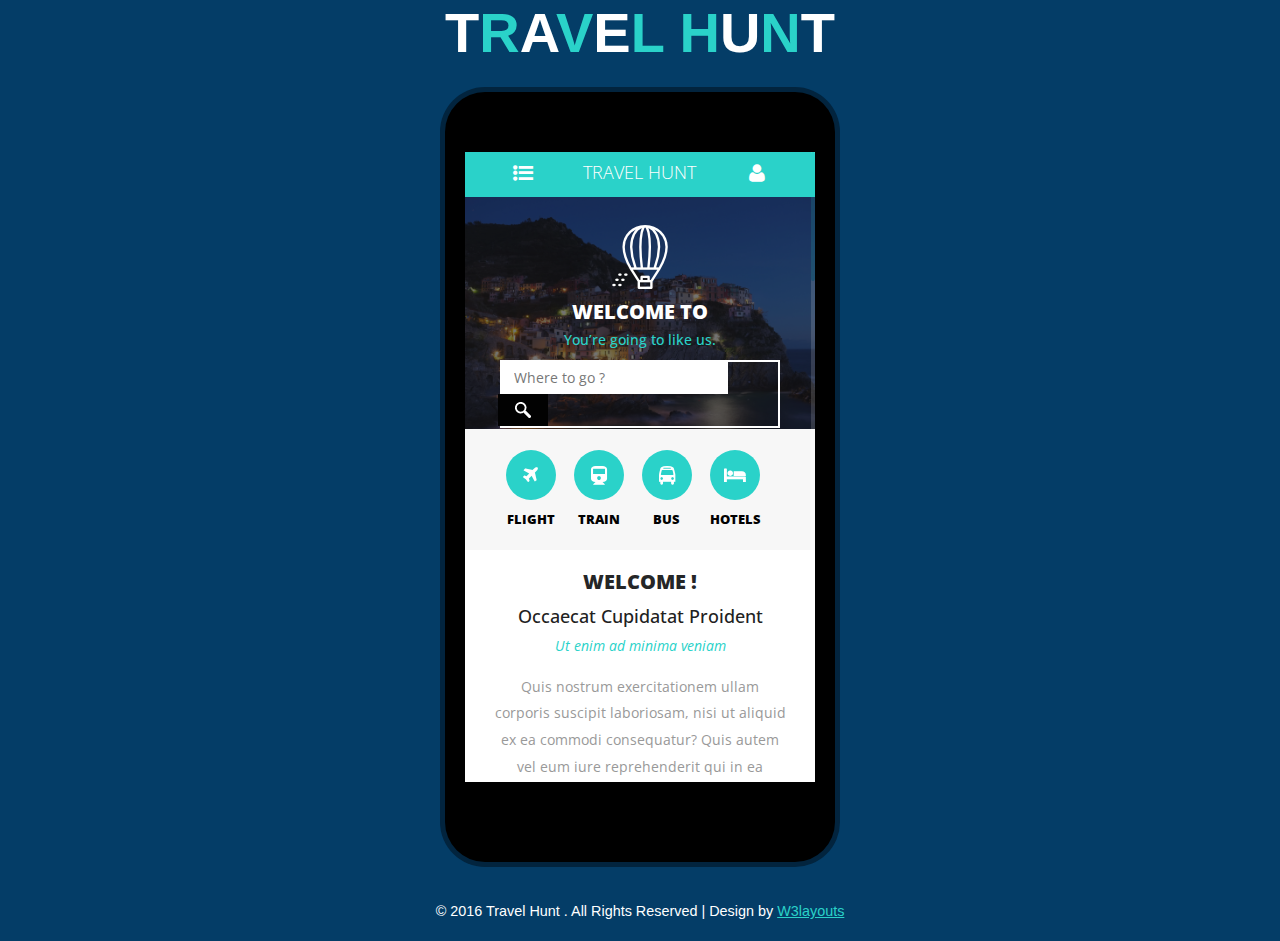
==== www/index.html @ 43a0d0f8 "added" ====
<!--
Author: W3layouts
Author URL: http://w3layouts.com
License: Creative Commons Attribution 3.0 Unported
License URL: http://creativecommons.org/licenses/by/3.0/
-->
<!DOCTYPE html>
<html>
<head>
<title>Travel Hunt a Mobile App Flat Bootstrap Responsive Website Template | Home :: W3layouts</title> 
<!-- For-Mobile-Apps-and-Meta-Tags -->
<meta name="viewport" content="width=device-width, initial-scale=1" />
<meta http-equiv="Content-Type" content="text/html; charset=utf-8" />
<meta name="keywords" content="Travel Hunt Widget Responsive, Login Form Web Template, Flat Pricing Tables, Flat Drop-Downs, Sign-Up Web Templates, Flat Web Templates, Login Sign-up Responsive Web Template, SmartPhone Compatible Web Template, Free Web Designs for Nokia, Samsung, LG, Sony Ericsson, Motorola Web Design" />
<script type="application/x-javascript"> addEventListener("load", function() { setTimeout(hideURLbar, 0); }, false); function hideURLbar(){ window.scrollTo(0,1); } </script>
<!-- //For-Mobile-Apps-and-Meta-Tags -->
<!-- Custom Theme files -->
<link href="css/bootstrap.css" type="text/css" rel="stylesheet" media="all">
<link href="css/style.css" type="text/css" rel="stylesheet" media="all">  
<!-- //Custom Theme files -->
<!-- js -->
<script src="js/jquery-2.2.3.min.js"></script> 
<!-- //js -->
<!-- web-fonts -->  
<link href='//fonts.googleapis.com/css?family=Montserrat:400,700' rel='stylesheet' type='text/css'>
<link href='//fonts.googleapis.com/css?family=Abril+Fatface' rel='stylesheet' type='text/css'>
<!-- //web-fonts --> 
</head>
<body>
	<div class="main-row">
		<h1>T<span>r</span>a<span>v</span>e<span>l </span> <span>H</span>u<span>n</span>t</h1>
		  
				<div class="main_frame second">
				<div class="main_frame">
					<iframe class="frame-border" src="main.html" frameborder="0"></iframe>
				</div>
			</div>
	</div>
	<div class="copy-right">
		<p>&copy; 2016 Travel Hunt . All Rights Reserved | Design by <a href="http://w3layouts.com" target="_blank">W3layouts</a></p>
	</div>
	<script src="js/jquery.nicescroll.min.js"></script> 
	<script>
	  $(document).ready(function() {
	  
		var nice = $("html").niceScroll();  // The document page (body)
		
		$("#div1").html($("#div1").html()+' '+nice.version);
		
		$("#boxscroll").niceScroll(); // First scrollable DIV
		
	  });
	</script>
</body>
</html>
---- www/css/style.css ----
/*
Author: W3layout
Author URL: http://w3layouts.com
License: Creative Commons Attribution 3.0 Unported
License URL: http://creativecommons.org/licenses/by/3.0/
*/
h4, h5, h6,
h1, h2, h3 {
	margin: 0;
	}
ul, ol, li{margin: 0; padding: 0;}
p {margin: 0;padding: 0;}
body{	
background: #043d67;
	font-family: 'Open Sans', sans-serif;
	margin:0;
	padding:0;
}
body p{
  font-family: 'Open Sans', sans-serif;
  
}
/*--fonts--*/
h1,h2,h3,h4,h5,h6{
	font-family: 'Open Sans', sans-serif;
}
@font-face{
	font-family: 'Source Sans Pro';
	src:url(../fonts/Source_Sans_Pro/SourceSansPro-Regular.ttf) format('truetype');
}
.side-nav.leftside-navigation {
    top: 64px;
    overflow: hidden;
}
.frame-border{
    width: 350px;
    height: 630px;
    outline: none;
	border: solid 20px #000;
    border-radius: 40px;
	-webkit-border-radius: 40px;
	-moz-border-radius: 40px;
	-o-border-radius: 40px;
	-ms-border-radius: 40px;
    border-bottom: solid 80px #000;
    border-top: solid 60px #000;
}
.main_frame.second {
    height: 100%;
       background-color: #02243e;
    padding: 5px;
    border-radius: 45px;
	-webkit-border-radius:45px;
	-moz-border-radius:45px;
	-o-border-radius:45px;
	-ms-border-radius:45px;
    margin-left: auto;
    margin-right: auto;
     width: 390px;
    height: 770px;
}
h1.fit_tittle a{
	text-decoration:none;
	color:#fff;
	text-align:center;
}
h1.fit_tittle{
	text-align:center;
	margin-bottom:40px;	
	font-size:50px;
}
.fit_main{
	padding:50px 0;
}
/*--status-bar--*/
.body-back{
    background: #f7f7f7;
	font-family: 'Open Sans', sans-serif;
    margin: 0;

	}
.phn-status-bar{
    padding: 5px 0;
    background: #b377d9 !important;
}
.float-stn1{
    width: 33.3333333%;
    float: left;
}
.wrap {
position:relative;
}
.time {
    text-align: center;
}
.time p {
    color: #fff;
    font-family: sans-serif;
    font-weight: 300;
    font-size: 15px;
}
.blutot-battery ul {
    list-style-type: none;
}
.blutot-battery ul li {
    display: inline-block;
}
.blutot-battery {
    text-align: center;
}
.blutot-battery li {
    color: #fff;
    font-family: sans-serif;
    font-weight: 300;
    font-size: 15px;
}
.fitness-app{
    background:#5d345a !important;
	}
.fitness-app h1{
	font-size:36px;
	text-align:center;
	display:none;
}
.fitness-app h1 a {
    color: #fff;
    text-decoration: none;
}
.clock ul li { 
    display: inline;
    font-size: 15px;
    text-align: center;
    color: #fff; 
}
.Profile-mid {
    float: left;
    width: 33.333%;
    text-align: center;
}
.profile-left {
    float: left;
    width: 33.3333%;
    text-align: center;
}
h5.pro-link a{
    text-align: center;
    font-family: 'Open Sans', sans-serif;
    color: #fff;
    font-size: 18px;
    font-weight: 300;
    text-transform: uppercase;
}
h5.pro-link a:hover{
	text-decoration:none;
}
.Profile-right {
    float: right;
    width: 33.3333%;
    text-align: center;
}
.Profile-right i{
    font-size: 20px;
    color: #fff;
}
.profile-left i{
       font-size: 20px;
    color: #fff;
}

.Profile-right span{
	color:#fff;
	font-size:15px;
	right:0;
}
.menu-notify {
  padding: 12px 0;
  background:#2ad2c9!important;
}

.panel {
    margin-bottom: 0px;
       background: rgb(30, 31, 33);
    width: auto;
    height: 780px !important;
    width: 15.625em !important;
    border: 0 solid transparent !important;
    border-radius: 0 !important;
    -webkit-box-shadow: none !important;
    box-shadow: none !important;
    text-align: left;
    padding: 34px 0px 0px;
	z-index:999;
}
.profile-menu img{
	width:46%;
}
.profile-menu{
	margin:25px 0;
}
.profile-menu h3 {
    color: #fff;
    font-size: 18px;
    margin: 20px 0 10px;
}
.profile-menu h4 {
    color: #fff;
    font-size: 14px;
}
.pro-menu .progress {
    height: 8px;
    overflow: hidden;
    background-color: #f5f5f5;
    border-radius: 4px;
}
.pro-menu .progress-bar {
    float: left;
    width: 0;
    height: 100%;
    font-size: 12px;
    line-height: 20px;
    color: #fff;
    text-align: center;
    background-color: #B377D9;
}
.pro-menu p{
	color:#fff;
	font-size:14px;
	text-align:left;
    margin-bottom: 8px;
}
.wrap-content {
    width: 87%;
    margin: 0 auto;
}
.pro-menu {
    margin-top: 30px;
}
.logo .link {
	outline: none;
	text-decoration: none;
	position: relative;
	line-height: 1;
	color: #fff;
	display:block;
	    font-size: 16px;
}
/* Yaku */
.logo .link--yaku {
	overflow: hidden;
}
.logo .link--yaku::before {
	content: '';
	position: absolute;
	height: 100%;
	width: 100%;
	left: 0;
	-webkit-transform: translate3d(-101%,0,0);
	transform: translate3d(-101%,0,0);
	-webkit-transition: -webkit-transform 0.5s;
	transition: transform 0.5s;
}

.logo .link--yaku:hover::before {
	-webkit-transform: translate3d(0,0,0);
	transform: translate3d(0,0,0);
}

.logo .link--yaku span {

	display: inline-block;
	position: relative;
	-webkit-transform: perspective(1000px) rotate3d(0,1,0,0deg);
	transform: perspective(1000px) rotate3d(0,1,0,0deg);
	-webkit-transition: -webkit-transform 0.5s, color 0.5s;
	transition: transform 0.5s, color 0.5s;
}

.logo .link--yaku:hover span {
	color: #2ad2c9;
	-webkit-transform: perspective(1000px) rotate3d(0,1,0,360deg);
	transform: perspective(1000px) rotate3d(0,1,0,360deg);
}

.logo .link--yaku span:nth-child(4),
.logo .link--yaku:hover span:first-child {
	-webkit-transition-delay: 0s;
	transition-delay: 0s;
}

.logo .link--yaku span:nth-child(3),
.logo .link--yaku:hover span:nth-child(2) {
	-webkit-transition-delay: 0.1s;
	transition-delay: 0.1s;
}

.logo .link--yaku span:nth-child(2),
.logo .link--yaku:hover span:nth-child(3) {
	-webkit-transition-delay: 0.2s;
	transition-delay: 0.2s;
}

.logo .link--yaku span:first-child,
.logo .link--yaku:hover span:nth-child(4) {
	-webkit-transition-delay: 0.3s;
	transition-delay: 0.3s;
}
.link--ilin span:first-of-type{
	color:#fff;
}
.link--ilin span:last-of-type{
color:#EA6153;
}
.logo a.active{
	color: #2ad2c9;
}
.logo li {
    list-style: none;
    margin-bottom:20px;
	}
	.main-row h1 span {
    color: #2ad2c9;
}
.main-row h1 {
      text-align: center;
    font-size: 3.5em;
    color: #fff;
    margin-bottom: 0.4em;
    text-transform: uppercase;
    font-weight: 800;
}
/*-- --*/
/*-- properties --*/
.w3agile,.services,.about{
    padding: 3.5em 2em;
	background:#fff;
}
.w3agile.bus-midd {
    padding:3em 0 0 0;
}
h3.w3ls-title {
    font-size: 2.5em;
    color: #252627;
    margin-bottom: .2em;
    text-align: center;
    font-weight: 800;
    text-transform: uppercase;
}
h3.w3ls-title2 {
    font-size: 2.5em;
    color: #252627;
    margin-bottom: .2em;
    text-align: center;
    font-weight:300;

}
.properties-bottom {
    margin-top: 1.6em;
    float: left;
    width: 33.33%;
    padding: 0 .5em;
}
.properties-bottom img {
    width: 100%;
}
p {
    line-height: 1.8em;
    color: #555;
    font-weight: 400;  
	margin-bottom: 1em;
}
.w3title-text{
	text-align: center;
}
.w3ls-text {
    padding: 1em;
    border: 1px solid #ccc; 
	-webkit-transition:.5s all;
	-moz-transition:.5s all; 
	transition:.5s all;
}
.w3ls-text h5 {
    font-size: 1.4em;
    color: #000; 
}
.w3ls-text h5 a {
    color: #000;
    text-decoration: none;
	-webkit-transition:.5s all;
	-moz-transition:.5s all; 
	transition:.5s all;
}
.w3ls-text h5 a:hover{
    color: #8b008b; 
}
.w3ls-text h6 {
    font-size: 1em;
    color: red;
    margin-top: 0.8em; 
}
.w3ls-text p {
    margin-top: .5em;
}
/*-- //banner-text--*/ 
.details-right {
    margin: 0 auto;
    text-align: center;
}

.details-grid {
    background: url(../images/banner-h.jpg) no-repeat 0px 0px;
    background-size: cover;
	-webkit-background-size: cover;
	 -moz-background-size: cover;
    -ms-background-size: cover;
    -o-background-size: cover;
}
.details-grid.gal {
    background: url(../images/banner-g.jpg) no-repeat 0px 0px;
    background-size: cover;
	-webkit-background-size: cover;
	 -moz-background-size: cover;
    -ms-background-size: cover;
    -o-background-size: cover;
}
.details-grid.con{
    background: url(../images/banner-c.jpg) no-repeat 0px 0px;
    background-size: cover;
	-webkit-background-size: cover;
	 -moz-background-size: cover;
    -ms-background-size: cover;
    -o-background-size: cover;
}
.details-grid.flight{
    background: url(../images/banner-flight.jpg) no-repeat 0px 0px;
    background-size: cover;
	-webkit-background-size: cover;
	 -moz-background-size: cover;
    -ms-background-size: cover;
    -o-background-size: cover;
}
.details-grid.tr{
    background: url(../images/banner-tr.jpg) no-repeat 0px 0px;
    background-size: cover;
	-webkit-background-size: cover;
	 -moz-background-size: cover;
    -ms-background-size: cover;
    -o-background-size: cover;
}
.details-grid.bus{
    background: url(../images/banner-bus.jpg) no-repeat 0px 0px;
    background-size: cover;
	-webkit-background-size: cover;
	 -moz-background-size: cover;
    -ms-background-size: cover;
    -o-background-size: cover;
}
.details-grid.ht{
	  background: url(../images/banner-hotel.jpg) no-repeat 0px 0px;
    background-size: cover;
	-webkit-background-size: cover;
	 -moz-background-size: cover;
    -ms-background-size: cover;
    -o-background-size: cover;
}
.details-grid.pay {
    background: url(../images/banner-pay.jpg) no-repeat 0px 0px;
    background-size: cover;
	-webkit-background-size: cover;
	 -moz-background-size: cover;
    -ms-background-size: cover;
    -o-background-size: cover;
}
.details-shade {
    padding: 58px 0 0;
    background: rgba(22, 21, 23, 0.6);
}
.details-shade,.details-grid{
    min-height:275px; 
}
.details-right h3 {
    color: #fff;
    font-size: 22px;
    margin: 12px 0 9px;
	    font-weight: 800;
    text-transform: uppercase;
}
.profile-menu p {
    font-size: 0.9em;
    color: #9E9391;
}
.details-right h4 {
       color: #2ad2c9;
    font-size: 16px;
    margin-bottom: 13px;
}
.banner_search {
    border: 2px solid #fff;
        width: 28%;
    margin: 0 auto;
}
.banner_search input[type="search"] {
  border: none;
    outline: none;
    padding: 6px 0px 6px 12px;
    font-size: 14px;
    color: #777;
    background: none;
    width: 82%;
    background: #fff;
}
.banner_search form input[type="submit"]{
background: #020202 url(../images/search.png) no-repeat 17px 8px;
    width: 50px;
    height: 32px;
  border: none;
  margin: 0 0 0 -4px;
  padding:0;
  border:none;
  outline:none;
}
/*-- banner --*/
.banner-bottom  ul li {
    display: inline-block;
    margin-right: 1em;
}
.banner-bottom  ul  li a {
       font-size: 1em;
    text-transform: uppercase;
    padding: 0;
    border-radius: 50%;
    width: 70px;
    height: 70px;
    line-height: 3em;
    text-align: center;
        font-family: 'Open Sans', sans-serif;
    text-decoration: none;
    color: #fff;
    background: #2ad2c9;
}
.banner-bottom ul  li.active a {
    color: #fff;
    background-color:#020202;
	display:inline-block;
}
.banner-bottom {
    text-align: center;
	background: #f7f7f7;
}
/* Radial Out */
.hvr-radial-out {
  display: inline-block;
  vertical-align: middle;
  -webkit-transform: translateZ(0);
  transform: translateZ(0);
  box-shadow: 0 0 1px rgba(0, 0, 0, 0);
  -webkit-backface-visibility: hidden;
  backface-visibility: hidden;
  -moz-osx-font-smoothing: grayscale;
  position: relative;
  overflow: hidden;
  background: #2ad2c9;
  -webkit-transition-property: color;
  transition-property: color;
  -webkit-transition-duration: 0.3s;
  transition-duration: 0.3s;
}
.hvr-radial-out:before {
  content: "";
  position: absolute;
  z-index: -1;
  top: 0;
  left: 0;
  right: 0;
  bottom: 0;
  background:#020202;
  border-radius: 100%;
  -webkit-transform: scale(0);
  transform: scale(0);
  -webkit-transition-property: transform;
  transition-property: transform;
  -webkit-transition-duration: 0.3s;
  transition-duration: 0.3s;
  -webkit-transition-timing-function: ease-out;
  transition-timing-function: ease-out;
}
.services-grid-right-grid:before {
	background:rgb(163, 207, 92);
}
.hvr-radial-out:hover, .hvr-radial-out:focus, .hvr-radial-out:active {
  color: white;
}
.hvr-radial-out:hover:before,.hvr-radial-out:active:before,.services-grid1:hover .hvr-radial-out:before{
  -webkit-transform: scale(1);
  transform: scale(1);
}
.hvr-radial-out:focus:before {
    outline: none;
}
.w3agile.banner-bottom h6 {
    margin-top: 1em;
    font-weight:800;
    text-transform: uppercase;
    font-size: 1.1em;
	color:#020202;
}
.w3agile.banner-bottom ul li i {
    font-size: 2em;
    line-height: 70px;
}
/*-- image-transition--*/
/*-- banner-bottom --*/
.view-tenth img {
   -webkit-transform: scaleY(1);
   -moz-transform: scaleY(1);
   -o-transform: scaleY(1);
   -ms-transform: scaleY(1);
   transform: scaleY(1);
   -webkit-transition: all 0.7s ease-in-out;
   -moz-transition: all 0.7s ease-in-out;
   -o-transition: all 0.7s ease-in-out;
   -ms-transition: all 0.7s ease-in-out;
   transition: all 0.7s ease-in-out;
   width:100%;
}
.view-tenth .mask {
   -webkit-transition: all 0.5s linear;
   -moz-transition: all 0.5s linear;
   -o-transition: all 0.5s linear;
   -ms-transition: all 0.5s linear;
   transition: all 0.5s linear;
   -ms-filter: "progid: DXImageTransform.Microsoft.Alpha(Opacity=0)";
   filter: alpha(opacity=0);
   opacity: 0;
}
.view-tenth img {
   filter: alpha(opacity=1);
   opacity: 1;
}
.view-tenth:hover .mask {
   -ms-filter: "progid: DXImageTransform.Microsoft.Alpha(Opacity=100)";
   filter: alpha(opacity=100);
   opacity: 1;
}
.view {
    float: none;
    overflow: hidden;
    position: relative;
    text-align: center;
	padding: 1em 1em 2em;
    background: #f5f5f5;
	width:320px;
	height:320px;
}
.view .mask,.view .content {
   position: absolute;
   overflow: hidden;
   top: 0;
   left: 0;
}
.agile_text_box {
       text-align: center;
    padding: 6em 2em;
    background: rgba(0, 0, 0, 0.66);
}
.view img {
   display: block;
   position: relative;
}
.agile_text_box p {
    line-height: 1.8em;
    width: 75%;
    margin: 0 auto;
       color: #efecec;
}
.agile_text_box i {
    color: #fff;
    font-size: 4em;
}
.agile_text_box h3{
	    font-size: 1.2em;
    color: #2ad2c9;
    line-height: 1.5em;
    margin: 1em 0 .5em;
    text-transform: uppercase;
    font-weight: 800;
}
.banner_bottom_right_grid {
    padding-right: 0;
}
.wthree_banner_bottom_right_grids:nth-child(2){
	margin:1em 0 0;
}
.banner_bottom_left h3{
	font-size: 2em;
    color: #212121;
    text-transform: capitalize;
}
.banner_bottom_left p i{
	color:#2ad2c9;
	display:block;
	margin:.5em 0 1em;
}
.banner_bottom_left{
	text-align:right;
	margin-top: 4em;
}
.banner_bottom_left p{
	color:#999;
	line-height:2em;
	margin-bottom:3em;
}
.wthree_more a{
	    padding: 10px 30px;
    border: 1px solid #999;
    font-size: 14px;
    text-transform: uppercase;
    text-decoration: none;
    color: #999;
    position: relative;
    z-index: 1;
    -webkit-backface-visibility: hidden;
    -moz-osx-font-smoothing: grayscale;
    display: block;
    text-align: center;
}
/* Wayra */
.button--wayra {
	overflow: hidden;
	width: 35%;
	-webkit-transition: border-color 0.3s, color 0.3s;
	transition: border-color 0.3s, color 0.3s;
	-webkit-transition-timing-function: cubic-bezier(0.2, 1, 0.3, 1);
	transition-timing-function: cubic-bezier(0.2, 1, 0.3, 1);
	margin:0 auto;
}
.button--wayra::before {
	content: '';
	position: absolute;
	top: 0;
	left: 0;
	width: 100%;
	height: 100%;
	background: #2ad2c9;
	z-index: -1;
	-webkit-transform: rotate3d(0, 0, 1, -45deg) translate3d(0, -3em, 0);
	transform: rotate3d(0, 0, 1, -45deg) translate3d(0, -3em, 0);
	-webkit-transform-origin: 0% 100%;
	transform-origin: 0% 100%;
	-webkit-transition: -webkit-transform 0.3s, opacity 0.3s, background-color 0.3s;
	transition: transform 0.3s, opacity 0.3s, background-color 0.3s;
}
.button--wayra:hover {
	color: #fff;
	border-color:#2ad2c9;
}
.button--wayra.button--inverted:hover {
	color: #3f51b5;
	border-color: #fff;
}
.button--wayra:hover::before {
	opacity: 1;
	background-color:#2ad2c9;
	-webkit-transform: rotate3d(0, 0, 1, 0deg);
	transform: rotate3d(0, 0, 1, 0deg);
	-webkit-transition-timing-function: cubic-bezier(0.2, 1, 0.3, 1);
	transition-timing-function: cubic-bezier(0.2, 1, 0.3, 1);
}
.button--wayra.button--inverted:hover::before {
	background-color: #fff;
}
/*-- brands --*/
.w3agile.brands,.services {
    background: #ffe4c4;
}
.brand-grids {
    float: left;
    width: 15.4%;
    margin: .5em .3em 0;
}
.brand-grids a{
   display:block;
}
.brand-grids img {
    width: 100%;
	border: 1px solid rgba(139, 0, 139, 0.19);
}
/*--flights--*/
.bnr-right input[type="text"] {
      width: 98%;
    color: #9E9E9E;
    outline: none;
    font-size: 14px;
    padding: 10px 10px;
    border: 1px solid #9E9E9E;
    -webkit-appearance: none;
    margin-top: 10px;
}
.date {
    background: url(../images/date-icon.png) no-repeat 95.5% 45% #fff;
    cursor: pointer;
}
.bnr-left input[type="text"] {
       width: 95%;
    color: #777;
    outline: none;
    font-size: 14px;
    padding: 10px 10px;
    border: 1px solid #ccc;
    -webkit-appearance: none;
    margin: 10px 0 12px 0;
}
.ban-top .inputLabel,.ban-bottom  .inputLabel {
    display: block;
    font-weight: 600;
    font-size: 14px;
    margin-bottom: 5px;
	color: #191919;
}
.bann-info1 {
    padding: 8em 5em 0em;
    text-align: center;
}
.bnr-right {
    float: left;
	width:50%;
}
.bnr-left {
    float: left;
	width:50%;
	position:relative;
}
.search{
    margin: 0 auto;
    text-align: center;
}
.search input[type="submit"]{
    padding: 11px 25px!important;
    font-size: 16px;
    text-indent: 0;
    color: #fff;
    background-color: #2ad2c9;
    border: 0;
    -webkit-transition: all .2s;
    -moz-transition: all .2s;
    transition: all .2s;
    background-repeat: no-repeat;
    background-position: 96% center;
    outline: none;
    margin-top:1.5em;
    text-transform: uppercase;
    font-weight: 600
}
.search input[type="submit"]:hover {
	 background-color: #202020;
}
.bann-info {
    margin-top: 2em;
}
.arrow-icon {
    position: absolute;
    left: 48.3%;
    top: 50%;
    font-size: 1.5em;
}
/*--flights--*/
/*-- /hotel --*/
#select-4 {
	outline:none;
	font-size:13px;
	color: #777;
		background: url(../images/arrow1.png) no-repeat 93% center #ffffff;
	width:100%;
	    padding: 12px 8px;
    -webkit-appearance: none;
font-family: 'Open Sans', sans-serif;
    border: 1px solid #9E9E9E;
		    margin: 0;
}
#select-5 {
    border: 1px solid #9E9E9E;
	outline:none;
	font-size:13px;
	color: #777;
	 background: url(../images/arrow1.png) no-repeat 93% center #ffffff;
	width:100%;
	    padding: 12px 8px;
font-family: 'Open Sans', sans-serif;
    margin: 0;
}
#select-6{
	border:none;
	outline:none;
	font-size:13px;
	color: #777;
	 background: url(../images/arrow1.png) no-repeat 93% center #ffffff;
	width:100%;
	    padding: 12px 8px;

    -webkit-appearance: none;
font-family: 'Open Sans', sans-serif;
    border: 1px solid #9E9E9E;
		    margin: 0;
}

.grid_4.columns.one {
    width:49%;
	margin-right:6px;
}
.grid_5.columns.one {
    width:49%;
	margin-right:0px!important;
}
.groups h6 {
       font-size: 1em!important;
    margin: 0;
    padding: 0;
    margin-bottom: 9px;
    font-weight: 600;
}
select {
    outline: none;
    font-size: 15px;
    color: #777;
    background: url(../images/arrow1.png) no-repeat 97% center #ffffff;
    width: 99%;
    padding: 11px 45px 12px 20px;
    color: #777!important;
    -webkit-appearance: none;
    font-family: 'Open Sans', sans-serif;
    border: 1px solid #9E9E9E;
    float: left;margin-bottom:10px;
}
/*-- /destination --*/
.filtr-item {
    padding: 1em;
}
.item-desc {
    background-color: rgba(0,0,0,0.5);
    color: white;
    position: absolute;
    text-transform: uppercase;
    text-align: center;
    padding: 1em;
    z-index: 1;
    bottom: 1em;
    left: 1em;
    right: 1em;
}

/* Filter controls */
ul.simplefilter {
    text-align: center;
    margin: 2em 0;
}
.simplefilter li {
    color: white;
    cursor: pointer;
    display: inline-block;
    text-transform: uppercase;
    padding: 0.8em 2em;
    font-weight: 600;
}
.simplefilter li {
    background: none;
    border: 2px solid #020202;
    color: #2ad2c9;
}
.simplefilter li.active {
    background-color: #020202;
	color:#fff;
}
/*-- img-hover-effect --*/
.adipoli-wrapper
{
    margin:auto;
    position:relative;
    display: inline-block;
}
.adipoli-wrapper>img
{
    position: absolute;
    z-index: 1;
}
.adipoli-before
{
    position: absolute;
    z-index: 5;
}
.adipoli-after
{
    position: absolute;
    z-index: 10;
}
.adipoli-slice {
    display:block;
    position:absolute;
    z-index:15;
    height:100%;
	background-size: cover !important;
}
.mask a:hover {
    text-decoration: none;
}
/*-- //img-hover-effect --*/  
.bus-tp p {
    float: left;
    font-size: 14px;
    color: #fff;
    line-height: 1.8em;
}
.bus-tp h2 {
    float: right;
    font-size: 17px;
    color: #fff;
    margin-top: 0.5em;
}
.bus-tp {
    padding: 0.5em;
    background: #020202;
}
.bus-tp-inner {
    padding: 1em 1em;
}

a.seat-button {
       padding: 12px 0px;
    font-weight: 600;
    color: #fff;
    background-color: #020202;
    border: 0;
    font-size: 14px;
    -webkit-transition: all .2s;
    -moz-transition: all .2s;
    transition: all .2s;
    outline: none;
    display: block;
       width: 40%;
    margin: 0px auto;
}
a.seat-button:hover {
	text-decoration:none;
	background-color:#2ad2c9;
}
a.seat-button.two {
    padding: 0 0!important;
}

.modal-content {
    position: relative;
    background-color: #fff;
    -webkit-background-clip: padding-box;
    background-clip: padding-box;
    border: 1px solid #999;
    border: 1px solid rgba(0,0,0,.2);
    border-radius:0px!important;
    outline: 0;
    -webkit-box-shadow: 0 3px 9px rgba(0,0,0,.5);
    box-shadow: 0 3px 9px rgba(0,0,0,.5);
}
.hotel-right.a-f h4 {
    margin: 0;
}
.main-booking  input[type="text"],.main-booking  input[type="password"]{
	 font-size: 1em;
    color: #555;
    padding: 0.5em 1em;
    border: 0;
    width: 100%;
    border: 1px solid #999;
    background: none;
    -webkit-appearance: none;
	outline:none;
}
.main-booking input[type="submit"]{
    text-transform: capitalize;
    background: #020202;
    color: #FFFFFF;
    padding: .85em 2em;
    border: none;
    font-size: 1em;
    outline: none;
    -webkit-transition: 0.5s all;
    -moz-transition: 0.5s all;
    -o-transition: 0.5s all;
    -ms-transition: 0.5s all;
    text-transform: uppercase;
    width: 100%;
    font-weight: 600;
    -webkit-appearance: none;
	z-index:9999;
}
.main-booking input[type="submit"]:hover {
    background: #2ad2c9;
}
.main-booking p {
    font-size: 1em;
    margin: 1em 0 1em 0;
    text-align: left;
    color: #020202;
    font-weight: 600;
    text-transform: uppercase;
}
/*-- /bus --*/
/*--/about--*/
.about-img{
	float:left;
	width:33.33333%;
}
.choose-grid h4 {
    font-size: 18px;
    color: #2b2a2a;
    text-transform: uppercase;
    font-weight: bold;
}
.choose-grid p {
    font-size:0.9em;
    line-height:1.8em;
    color: #777;
    margin-top: 1.2em;
}
.choose-grid:nth-child(4),.choose-grid:nth-child(5),.choose-grid:nth-child(6) {
    margin-top: 35px;
}
.whychoose{
	background:#f7f7f7;
}
.abt-right h4{
    font-size: 25px;
    margin-bottom: 25px;	
	font-weight: bold;
    text-transform: uppercase;
}
.abt-right p {
   line-height: 1.9em;
    color: #777;
    font-size: 0.9em;

}
.choose-grid i{
    color: #2ad2c9;
    font-size: 28px;
    top: 3px;
    margin-right: 20px;
}
.experts p{
	margin-bottom: 55px !important;	
}
.choose-grids,.team-inner {
    margin-top: 2em;
}
.btm-right {
  overflow: hidden;
  position: relative;
  display: block;
  border:1px solid #Ccc;
}
.btm-right img{
	width:100%;
}
.btm-right .captn {
    display: inline-block;
    height: 100%;
    width: 100%;
    color: #ffffff;
    position: absolute;
    bottom: -70%;
    right: 0;
    background-color: #2ad2c9;
    text-align: center;
    -o-transition: all 0.3s ease;
    -moz-transition: all 0.3s ease;
    -ms-transition: all 0.3s ease;
    -webkit-transition: all 0.3s ease;
    transition: all 0.3s ease;
}
.btm-right:hover .captn {
  bottom: 0%;
}
.captn a{
    width: 30px;
    height: 30px;
    display: inline-block;
    border:2px solid #fff;
    border-radius: 5px;
    margin: 0 3px;
}
.captn a:hover {
    transform: rotateY(360deg);
}
.captn h4 {
    font-size: 19px;
    color: #fff;
    padding: 14px 0;
    font-weight: 600;
}
.btm-right:hover .captn h4 {
    margin-top: 118px;
}
.captn a i {
    font-size: 1em;
    color: #fff;
    line-height: 27px;
}
.abt-left {
    margin: 1em 0;
}
/*--//about--*/
/*-- /short-codes --*/
h3.hdg {
    font-size: 1.6em;
    color: #202020 !important;
    font-weight:bold;
	text-transform:uppercase;
}
.show-grid [class^=col-] {
	background: #fff;
	text-align: center;
	margin-bottom: 10px;
	line-height: 2em;
	border: 10px solid #f0f0f0;
}
.show-grid [class*="col-"]:hover {
	background: #e0e0e0;
}
.xs h3, h3.m_1{
	color:#000;
	font-size:1.7em;
	font-weight:300;
	margin-bottom: 1em;
}
.grid_3 p{
	color: #555;
	font-size: 0.85em;
	margin-bottom: 1em;
	font-weight: 300;
}
.grid_4{
	background:none;
	margin-top:30px;
}
.label {
	font-weight: 300 !important;
	-webkit-border-radius:4px;
	-moz-border-radius:4px;
	border-radius:4px;
} 
.input-group {
    margin-bottom: 20px;
} 
.grid_5{
	background:none;
	padding:2em 0 0 0;
}
.grid_5 h3, .grid_5 h2, .grid_5 h1, .grid_5 h4, .grid_5 h5, h3.hdg {
    margin-bottom: 0.5em;
    color: #333;
}
.grid_3 p{
  line-height: 2em;
  color: #888;
  font-size: 0.9em;
  margin-bottom: 1em;
  font-weight: 300;
}
.bs-docs-example {
  margin: 1em 0;
}
h1.t-button,h2.t-button,h3.t-button,h4.t-button,h5.t-button {
	line-height:1.8em;
	margin-top:0.5em;
	margin-bottom: 0.5em;
}
li.list-group-item1 {
  line-height: 2.5em;
}
h2.typoh2{
    margin: 0 0 10px;
}
.label {
    font-size: 53%;
}
/*-- //short-codes --*/
/*--/hotel-single--*/
.hotel-left-one img {
    width: 100%;
	   margin-top: 10px;
}
.hotel-left-one p {
    line-height: 1.9em;
    color: #777;
    font-size: 0.9em;
}
.hotel-left-two a, .hotel-left a {
    text-transform: uppercase;
    color: #020202;
    font-weight: bold;
    font-size: 1.2em;
}
.hotel-left-two span,.hotel-left span{
	color:#202020;
	margin-right:5px;
}
.rating.text-left {
    margin: 5px 0;
}
.hotel-right h4 {
    font-weight: 600;
    color: #DF1E1C;
    font-size: 26px;
    margin-top: 64px;
}
.hotel-right h4 span {
    text-decoration: line-through;
    color: #464646;
    font-size: 18px;
}
.hotel-rooms p{
	margin-bottom:0;
}
.hotel-left-one{
	position:relative;
}
.sale-label {
    font-size:0.8125em;
    color:#FFF!important;
    background:rgba(14, 177, 168, 0.72);
    text-transform:uppercase;
    padding:9px;
    text-align:center;
    display: block;
    min-width: 70px;
    position: absolute;
    left: 0px;
    top: 38px;
    font-weight: 600;
}
.hotel-rooms {
    background: #f4f4f4;
    padding: 1em;
    border: 1px solid #e4e4e4;
    margin-bottom: 1em;
}
.hotel-form {
    border: 1px solid #ccc;
    padding: 10px;
}
.pay-form h5 {
    color: #333;
    font-size: 14px;
    text-transform: uppercase;
      margin: 0 0 10px 0;
    font-weight: 600;
}
select#country3{
    color: #606060 !important;
    font-size: 15px;
    padding: 8px 0 8px 10px;
    outline: none;
    border: 1px solid #e6e6e6;
    background: url(../images/arrow1.png) no-repeat 91% center #ffffff;
    -webkit-appearance: none;
    float: left;
       width: 45%;
	margin-bottom:10px;
}
select#country3 option{
	border: 1px solid #DFDFDF;
	outline: none;
	-webkit-transition: all 0.3s ease-in-out;
	-moz-transition: all 0.3s ease-in-out;
	-o-transition: all 0.3s ease-in-out;
	transition: all 0.3s ease-in-out;
}
.pay-form form input[type="text"] {
     width: 100%;
      padding: 10px 34px 10px 10px;
    font-size: 13px;
        border: 1px solid #ccc;
    outline: none;
    color:777;
    margin-bottom:15px;
}
.pay-form form input.card_logo[type="text"] {
    background: url(../images/card.jpg) no-repeat 99% center #fff;
    background-size: 13% !important;
}
.pay-form {
    padding-top: 25px;
}
.hotel-form h3,.pay-form h3 {
      font-size: 1.1em;
    color: #fff;
    font-weight: bold;
    margin-bottom: 0.5em;
    background: #2ad2c9;
    padding: 10px 0;
    text-align: center;
}
input.text_box {
    background: #fcfcfc;
    border: 1px solid #ccc;
}
.text_box {
    margin-bottom:15px;
    display: inline;
    padding: 3px 5px;
    outline: none;
    margin-left: 1%;
    font-size: 20px;
    color: #444;
        width: 100%;
    color: #606060;
       font-size: 14px;
    padding: 5px 8px 5px 8px;
    border: none;
    outline: none;
    background: #fff;
    transition: 0.5s all;
    -webkit-transition: 0.5s all;
    -moz-transition: 0.5s all;
    -o-transition: 0.5s all;
    -ms-transition: 0.5s all;
}
.pay-form ul {
    float: right;
    width: 52%;
}
.pay-form form input[type="submit"] {
    background:#2ad2c9;
    color: #FFFFFF;
    text-align: center;
        padding: 10px 0;
    border: none;
    font-size: 16px;
    outline: none;
    width: 100%;
	webkit-appearance:none
	    transition: 0.5s all;
    -webkit-transition: 0.5s all;
    -moz-transition: 0.5s all;
    -o-transition: 0.5s all;
    -ms-transition: 0.5s all;
}
.pay-form form input[type="submit"]:hover{
     background:#202020;
}
.pay-form p {
    color: #000 !important;
    font-weight: 600;
    font-size: 13px;
    text-align: center;
    margin-top: 15px !important;
}
.pay-form p span{
	 background: url(../images/lock1.png) no-repeat 0px 0px;
	 width:16px;
	 height:16px;
	 display:inline-block;
	 margin-right:5px;
}
.hotel-right ul li {
       list-style-type: none;
    line-height: 2em;
    color: #555;
    font-size: 14px;
    font-weight: 400;
}
.hotel-right ul.list_ins2 {
    float: right;
}
.hotel-right ul.list_ins1 {
    float: left;
}
.hotel-right ul li:nth-child(5) {
    font-size:18px;
    color: #202020;
	font-weight:bold;
}
.section_dest.flight {
    margin-top: 1em;
}
/*--//hotel-single--*/
/*-- seat reservation --*/
.front-indicator {
	margin:5px 28px 15px 41px;
    background-color: #b2bbbb;
    color: #000000;
    text-align: center;
    padding: 7px 0;
}
.booking-details {
    float: left;
    margin-left: 4%;
    width: 45%;
}
.booking-details h2 {
	margin: 25px 0 20px 0;
	font-size: 17px;
}
.booking-details h3 {
    margin:27px 0px 8px 0;
    font-size: 14px;
    color: #C3B400;
    font-size: 18px;
	font-weight:600;
}
div.seatCharts-cell {
	color: #182C4E;
    height: 32px;
    width: 32px;
    line-height: 31px;	
}
div.seatCharts-seat {
	color: #FFFFFF;
	cursor: pointer;	
}
div.seatCharts-row {
	height: 35px;
}
div.seatCharts-seat.available {
	background-color: #969696;
}
div.seatCharts-seat.available.first-class {
	background-color: #2483F7;
}

div.seatCharts-seat.selected {
	background-color: #307701;
}
div.seatCharts-seat.unavailable {
	background-color: #980303;
}
div.seatCharts-container {
    border-right: 1px solid #adadad;
    width: 50%;
    float: left;
}
div.seatCharts-legend {
	padding-left: 0px;

}
ul.seatCharts-legendList {
	padding-left: 0px;
}
span.seatCharts-legendDescription {
    margin-left: 5px;
    line-height: 35px;
    font-size: 14px;
}
.checkout-button {
    display: block;
    margin: 10px 0;
    font-size: 16px;
    background: #2ad2c9;
    border: none;
    color: #fff;
    padding: 8px 23px;
    outline: none;
    cursor: pointer;
    -webkit-border-radius: 3px;
    -moz-border-radius: 3px;
    border-radius: 0;
    transition: 0.5s all;
    -webkit-transition: 0.5s all;
    -o-transition: 0.5s all;
    -moz-transition: 0.5s all;
    -ms-transition: 0.5s all;
}
.front-indicator h3 {
    text-transform: uppercase;
    font-size: 20px;
    font-weight: 800;
}
.checkout-button:hover {
    background: #000;
	transition: 0.5s all;
    -webkit-transition: 0.5s all;
    -o-transition: 0.5s all;
    -moz-transition: 0.5s all;
    -ms-transition: 0.5s all;
}
#selected-seats {
    width: 100%;
	max-height: 130px;
	overflow-y: scroll;
	overflow-x: none;
}
div.seatCharts-cell {
    color: #182C4E;
    height: 32px;
    width: 32px;
    line-height: 31px;
    float: left;
}
.modal-header {
    min-height: 16.43px;
    padding: 15px;
    border-bottom: none;
}
h3.w3ls-title.book {
    font-size:2em;
}
.bus-ic i {
    font-size: 1.7em;
    color: #666;
}
/*-- w3layouts --*/
ul#selected-seats li {
    margin: 0px 0 8px;
    font-size: 14px;
    color: #000;
    font-weight: 600;
}
ul#selected-seats li a {
    color: #980303;
    line-height: 1.8em;
}
.main-booking {
    width: 100%;
    margin: 45px auto;
    background: rgba(255, 255, 255, 0.90);
    padding: 0px 10px;
}
/*-- //seat reservation --*/
.confirm-details input[type="text"] {
	width: 50%;
	display: BLOCK;
	margin: 20px 0;
	color: #BDBDBD;
	padding: 7px;
	font-family: 'Open Sans', sans-serif;
	font-size: 0.9em;
	    border-radius: 0px;
		outline:none;
}
input.form-control {
    border-radius: 0px;
}
.btn{
	border-radius: 0px;
	outline:none;
}
.confirm-details h3 {
	font-size: 1.5em;
	text-transform: capitalize;
	font-weight: 600;
}
.confirm-details {
	padding:1em;
	border:1px solid #eee;
	margin-bottom:2em;
}
.payment-options{
	padding:1em;
	border:1px solid #eee;
	margin-bottom:2em;
}
.payment-options h3 {
	font-size: 1.5em;
	text-transform: capitalize;
	font-weight: 600;
}
input.payment {
	width: 80%;
	display: BLOCK;
	margin: 20px 0;
	color: #999;
	padding:13px 10px;
	outline:none;
	font-family: 'Open Sans', sans-serif;
	font-size: 0.9em;
	    border: 1px solid #ddd;
}
select.month,select.year {
}
input.cvv {
	float: right;
	width: 16%;
	margin-right: 7em;
	    padding: 9px 8px;
    outline: none;
    border: 1px solid #ddd;
}
input.go-to-pay {
      text-align: center;
    color: #fff;
    padding: 10px 16px;
    background: #020202;
    display: block;
    font-size: 0.875em;
    font-weight: 500;
    text-decoration: none;
    border: none;
    margin-top: 2em;
    float: right;
    font-family: 'Open Sans', sans-serif;
	text-transform:uppercase;
	outline:none;
}
input.go-to-pay:hover {
    color: #000;
    background-color: #2ad2c9;
}
img.pp-img {
	width: 100%;
}
.payment-right {
	padding: 1em;
	border: 1px solid #eee;
	background-color:#FDFDFD;
}
.payment-right h3 {
	font-size: 1.5em;
	text-transform: capitalize;
	font-weight: 600;
	margin-bottom:1em;
}
.ticket-note h3{
	font-size: 1.5em;
	text-transform: capitalize;
	font-weight: 600;
	margin-bottom:1em;
}
.payment-right h6 {
	      margin: 0.8em 0;
    font-weight: 600;
    font-size: 1em;
    color: #003B64;
}
.payment-right h4 {
	  margin: 1em 0;
  font-weight: 600;
  font-size: 1.4em;
  color:#000;
}
.payment-right h4 span {
	color: #000;
}
.payment-right p {
	  margin: 0.8em 0;
  color: #B6B6B6;
  font-size: 0.85em;
}
.payment-right span {
	  width: 35%;
  display: block;
  float: left;
  font-size: 1.1em;
  font-weight: 600;
  color:#000;
}
.payment-right h5 {
	  margin: 0.5em 0;
  text-align: center;
  font-size: 1.3em;
  font-weight: 600;
  padding: 1em 0 1.2em 0;
  background-color: #F4F2F2;
}
select.month{
	outline: none;
    font-size: 15px;
    color: #777;
    background: url(../images/arrow1.png) no-repeat 97% center #ffffff;
    width: 100%;
    padding: 11px 45px 12px 20px;
    color: #777!important;
    -webkit-appearance: none;
    font-family: 'Open Sans', sans-serif;
    border: 1px solid #ddd;
    float: left;
    margin-bottom: 10px;
}
select.year{
	outline: none;
    font-size: 15px;
    color: #777;
    background: url(../images/arrow1.png) no-repeat 97% center #ffffff;
   width: 100%;
    padding: 11px 45px 12px 20px;
    color: #777!important;
    -webkit-appearance: none;
    font-family: 'Open Sans', sans-serif;
    border: 1px solid #ddd;
    float: left;
    margin-bottom: 10px;
}
.btn-primary {
    color: #fff;
    background-color: #020202;
    border-color: #020202;
    padding: 8px 12px;
}
/*--tab-starts--*/
ul.tabs-menu {
  margin: 0;
  padding: 0;
  position: absolute;
  left: 0px;
  top: 0;
  width: 15%;
  text-align: left;
}
ul.tabs-menu li{
	display: block;
	float:none;
}
ul.tabs-menu li a{
	  font-size: 1.1em;
  font-weight: 500;
  text-transform: uppercase;
  padding: 0.5em 0.5em;
  width: 100%;
  text-decoration: none;
  color: #000;
  display: inline-block;
  padding-right: 20%;
  text-align: right;
      background: #202020;
    color: #fff;
	    margin-bottom: 5px;
}
ul.tabs-menu li a:hover{
	    background: #2ad2c9;
    color: #fff;
	transition: 0.5s all ease;
	-webkit-transition: 0.5s all ease;
	-moz-transition: 0.5s all ease;
	-o-transition: 0.5s all ease;
	-ms-transition: 0.5s all ease;
}
.tab-grid {
  padding-left: 2.8em;
}
.tabs-box {
  	width: 100%;
  	margin: 3em auto 0;
  	padding: 0 0 1em;
  	position: relative;
}
.tab-grids {
  	min-height: 300px;
  	margin-left: 6em;
  	width: 85%;
  	float: right;
  	border-left: 3px solid #e8e8e8;
}
.tab-grid h5 {
	font-size: 2em;
    color: #000;
    font-weight: 600;
}
.tab-grid p {
	font-size:1.1em;
	margin:10px 0;
	line-height:1.8em;
}
.tab-grid a {
	  display: block;
  font-size: 1.1em;
  font-weight: 400;
  margin: 15px 5px;
      border-radius: 0px;
	      color: #fff!important;
}
.about-section {
	padding: 0 1em;
}
.btn-primary.active, .btn-primary.focus, .btn-primary:active, .btn-primary:focus, .btn-primary:hover, .open>.dropdown-toggle.btn-primary {
    color: #fff;
    background-color: #2ad2c9!important;
    border-color: #2ad2c9!important;
}
/*-- tabs-responsive --*/
@media(max-width:1366px){
	ul.tabs-menu {
		left: 0px;
	}
}
@media(max-width:1280px){
	ul.tabs-menu {
  		left: 3em;
	}
	.tab-grids {
		margin-left: 5.5em;
	}
}
@media(max-width:1024px){
	ul.tabs-menu {
		left: 0px;
		width: 12%;
	}
	.tab-grids {
		margin-left: 0em;
	}
	.tabs-box {
		margin: 2em auto 0;
	}
	.bus-midd h4 {
		font-size: 16px;
	}	
	li.dept {
		width: 19%;
	}
	img.pp-img {
		width: 56%;
	}
	input.payment {
		width: 100%;
		display: BLOCK;
		margin: 20px 0;
		color: #999;
		padding: 13px 10px;
		font-family: 'Open Sans', sans-serif;
		font-size: 0.9em;
	}
	ul.tabs-menu {
		left: 0px;
		width: 18%;
	}
	.tab-grids {
		min-height: 300px;
		margin-left: 6em;
		width: 80%;
		float: right;
		border-left: 3px solid #e8e8e8;
	}
	ul.tabs-menu li a {
    font-size:1em;
	}
}
@media(max-width:768px){
	ul.tabs-menu {
		left: 0px;
		width: 18%;
	}
		.tab-grids {
		margin-left: 4em;
	}
}
@media(max-width:736px){
	.banner_search {
		border: 2px solid #fff;
		width: 40%;
		margin: 0 auto;
	}
}
@media(max-width:667px){
	ul.tabs-menu {
		left: 0px;
		width: 21%;
	}
	ul.tabs-menu {
		left: 0px;
		width: 21%;
	}
	.tab-grids {
		margin-left: 4.5em;
	}
	ul.tabs-menu li a {
		font-size: 0.9em;
	}
	.tab-grids {
		margin-left: 0;
	}
	.tab-grids {
		margin-left: 0;
		width: 78%;
	}
	input.payment {
    width: 100%;
	}
	select.year,select.month {
    font-size: 14px;
    width: 99%;
    padding: 4px 15px 6px 10px;
	}
	input.cvv {
		float: left;
		width: 99%;
		margin-right: 0em;
		padding: 4px 8px;
		outline: none;
	}
}
@media(max-width:640px){
	ul.tabs-menu {
		left: 0px;
		width: 21%;
	}
	.tab-grids {
		margin-left: 4.5em;
	}
	ul.tabs-menu li a {
		font-size: 0.9em;
	}
	.tab-grids {
		margin-left: 0;
	}
	.tab-grids {
		margin-left: 0;
		width: 78%;
	}
	input.payment {
    width: 100%;
	}
	select.year,select.month {
    font-size: 14px;
    width: 99%;
    padding: 4px 15px 6px 10px;
	}
	input.cvv {
		float: left;
		width: 99%;
		margin-right: 0em;
		padding: 4px 8px;
		outline: none;
	}
}
@media(max-width:480px){
	ul.tabs-menu {
		left: 0px;
		width: 21%;
	}
	.tab-grids {
		margin-left: 4.5em;
	}
	.tab-grid h3 {
		font-size: 0.9em;
		padding: 0.5em 0 0.5em;
	}
	.tab-grid p{
		font-size:0.875em;
	}
	ul.tabs-menu {
		width: 100%;
	}
	ul.tabs-menu li a {
		font-size: 1em;
	}
	ul.tabs-menu.booking-menu li {
		width: 45%;
		text-align: left;
		margin-bottom: 0.5em;
		float: left;
		margin-right: 2%;
	}
	.tab-grids {
		width: 100%;
		margin-left: 0;
		border-left: none;
		border-top: 3px solid #e8e8e8;
		padding-top: 0.5em;
		margin-top: 7em;
	}
	.tab-grid {
		padding-left: 0;
	}
	select.month, select.year {
		margin: 9px 0;
	}
	select.year,select.month { 
    outline: none;
    font-size: 14px;
    padding: 5px 12px 5px 13px;
	}
	input.cvv {
		float: left;
		width: 100%;
		margin-right: 7em;
		padding: 3px 8px;
	}
	.abt-right h4 {
		font-size: 20px;
		margin-bottom: 7px;
	}
}
@media(max-width:320px){
	ul.tabs-menu {
		left: 0px;
		width: 23%;
	}
	.tab-grids {
		margin-left: 3em;
	}
	.tab-grid h3 {
		font-size: 0.9em;
		padding: 0.5em 0 0.5em;
	}
	.tab-grid p{
		font-size:0.875em;
	}
}
/*--tab-end--*/
/*-- footer --*/
.w3agile.footer {
 background: #1d1c1c;
}
.w3agile_footer_grid h3{
	font-size:1.7em;
	color:#fff;
	padding-bottom:.5em;
	margin-bottom: 0.4em;
	position:relative;
}
.w3agile_footer_grid h3:before{
	content:'';
	position:absolute;
	bottom:0%;
	left:0%;
	background: #2ad2c9;
    width: 25%;
	height:2px;
}
h3.logo{
    text-align: left;
    font-size: 2em;
    color: #fff;
    margin-bottom: 0.4em;
    font-weight: bold;
    text-transform: uppercase;
}
h3.logo a{
	color:#fff;
	text-decoration:none;
}
h3.logo span {
    color: #2ad2c9;
}
.w3agile_footer_grid{
	color:#999;
	line-height:2em;
	    margin-top: 1.1em;
}
.w3agile_footer_grid h2{
	margin:1em 0 0;
}
.w3agile_footer_grid h2 a{
	font-size: 1.3em;
    color: #fff;
    text-decoration: none;
    text-transform: uppercase;
    font-weight: 600;
}
.w3agile_footer_grid h2 a span{
	transform: rotate(-180deg);
    -webkit-transform: rotate(-180deg);
    -moz-transform: rotate(-180deg);
    -o-transform: rotate(-180deg);
    -ms-transform: rotate(-180deg);
    display: inline-block;
    color: #2ad2c9;
	line-height: 1;
}
.w3agile_footer_grid ul li{
	list-style-type:none;
	margin-bottom:1.5em;
}
.w3agile_footer_grid ul li a{
	color:#999;
	text-decoration:none;
}
.w3agile_footer_grid ul li a:hover{
	color: #2ad2c9;
}
.w3agile_footer_grid:nth-child(2) {
    border-left: 1px solid #5c5c5c;
    border-right: 1px solid #5c5c5c;
    padding-left: 4em;
}
.w3agile_footer_grid:nth-child(3) {
    padding-left: 3em;
    border-right: 1px solid #5c5c5c;
}
.w3agile_footer_grid:nth-child(4) {
    padding-left: 3em;
}
ul.w3agile_footer_grid_list li{
	list-style-type:none;
	color:#999;
	line-height:1.9em;
	margin-bottom:1em;
}
ul.w3agile_footer_grid_list li span{
	display:block;
	margin: 0.5em 0 0;
}
ul.w3agile_footer_grid_list li span i{
    font-size: 1.1em;
    margin-right: 10px;
    color: #1da1f2;
}
.w3agile_footer_grid form input[type="text"] {
      width: 72%;
    padding: 9px 10px;
    float: left;
    color: #9C9C9C;
    outline: none;
    border: none;
    background: #fff;
    font-size: 0.9em;
}
.w3agile_footer_grid form input[type="submit"] {
    width: 23%;
    font-size:1em;
    color: #fff;
    border: none;
    outline: none;
    padding: 9px 12px;
    background:#2ad2c9;
    transition: 0.5s all;
    -webkit-transition: 0.5s all;
    -moz-transition: 0.5s all;
    -o-transition: 0.5s all;
    -ms-transition: 0.5s all;
    float: left;
    text-transform: uppercase;
}
.w3agile_footer_grid form input[type="submit"]:hover {
	background: #020202;
}
.agileinfo_copy_right{
	   background: #2ad2c9;
	   padding: 1.5em 2em 0.4em 2em;
}
.agileinfo_copy_right_left{
	float:left;
}
.agileinfo_copy_right_right{
	float:right;
}
.agileinfo_copy_right_left p{
	color:#fff;
	line-height:1.8em;
}
.agileinfo_copy_right_left p a {
    color: #fff;
}
.agileinfo_copy_right_left p a:hover{
	text-decoration:underline;
}
ul.social li{
	display:inline-block;
	margin:0 .5em;
	font-size:1em;
	color:#999;
}
.social a {
	position: relative;
	 display: -webkit-box;
    display: -webkit-flex;
    display: -ms-flexbox;
    display: flex;
    -webkit-box-align: center;
    -webkit-align-items: center;
    -ms-flex-align: center;
    align-items: center;
    -webkit-box-pack: center;
    -webkit-justify-content: center;
    -ms-flex-pack: center;
    justify-content: center;
    text-decoration: none;
    -webkit-transition: all .15s ease;
    transition: all .15s ease;
    z-index: 2;
    -webkit-backface-visibility: hidden;
    backface-visibility: hidden;
}
.social a:hover {
  color: #fff;
}
.social a:hover .tooltip {
  display: block;
  visibility: visible;
  opacity: 1;
  -webkit-transform: translate(0, -10px);
          transform: translate(0, -10px);
}
.social a:active {
  box-shadow: 0px 1px 3px rgba(0, 0, 0, 0.5) inset;
}
.social .tooltip {
  opacity: 0;
  position: absolute;
  top: -20px;
  left: 50%;
  z-index: 1;
  -webkit-transition: all .15s ease;
  transition: all .15s ease;
  -webkit-backface-visibility: hidden;
  backface-visibility: hidden;
}
.social .tooltip span {
    position: relative;
    left: -50%;
    padding: 6px 8px 5px 8px;
    color: #fff;
    font-size: .9em;
    line-height: 1;
    z-index: 1;
    background: #202020;
    color: #fff;
}
.social .tooltip span:after {
  position: absolute;
  content: " ";
  width: 0;
  height: 0;
  top: 100%;
  left: 50%;
  margin-left: -8px;
  border:7px solid transparent;
  border-top-color:#202020;
}
.social i {
  position: relative;
  top: 1px;
  font-size: 1.5rem;
}
.social li a.social-linkedin i{
	background: url(../images/img-sp.png) no-repeat -8px -230px;
    display: block;
    width: 20px;
    height: 16px;
}
.social li a.social-twitter i{
	background:url(../images/img-sp.png) no-repeat -51px -236px;
    display: block;
    width: 20px;
    height: 16px;
}
.social li a.social-google i{
	background:url(../images/img-sp.png) no-repeat -96px -236px;
    display: block;
    width: 20px;
    height: 16px;
}
.social li a.social-facebook i{
	background:url(../images/img-sp.png) no-repeat -144px -238px;
    display: block;
    width: 20px;
    height: 16px;
}
.social li a.social-instagram i{
	background:url(../images/img-sp.png) no-repeat -195px -238px;
    display: block;
    width: 20px;
    height: 16px;
}

.copy-right {
    text-align: center;
    margin: 2em 0 1em 0;
}
.copy-right p {
	color:#fff;
	font-size:0.9em;
}
.copy-right p a {
       color: #2ad2c9;
}
/*-- //footer --*/
/*-- Magnific Popup CSS --*/
.mfp-bg {
  top: 0;
  left: 0;
  width: 100%;
  height: 100%;
  z-index: 1042;
  overflow: hidden;
  position: fixed;
  background: #0b0b0b;
  opacity: 0.8;
  filter: alpha(opacity=80); }

.mfp-wrap {
  top: 0;
  left: 0;
  width: 100%;
  height: 100%;
  z-index: 1043;
  position: fixed;
  outline: none !important;
  -webkit-backface-visibility: hidden; }

.mfp-container {
    text-align: center;
    position: fixed;
    width: 100%;
    height: inherit;
    left: 0;
    top: 0;
    -webkit-box-sizing: border-box;
    -moz-box-sizing: border-box;
    box-sizing: border-box;
        background: #fff;
    background-size: cover;
    padding: 0 !important;
    overflow-y: scroll;
}
.mfp-container:before {
  content: '';
  display: inline-block;
  height: 100%;
  vertical-align: middle; }

.mfp-align-top .mfp-container:before {
  display: none; }

.mfp-content {
  position: relative;
  display: inline-block;
  vertical-align: middle;
  margin: 0 auto;
  text-align: left;
  z-index: 1045; }

.mfp-inline-holder .mfp-content,
.mfp-ajax-holder .mfp-content {
     width: 95%;
  cursor: auto; }

.mfp-ajax-cur {
  cursor: progress; }

.mfp-zoom-out-cur,
.mfp-zoom-out-cur .mfp-image-holder .mfp-close {
  cursor: -moz-zoom-out;
  cursor: -webkit-zoom-out;
  cursor: zoom-out; }
.mfp-zoom {
  cursor: pointer;
  cursor: -webkit-zoom-in;
  cursor: -moz-zoom-in;
  cursor: zoom-in; }

.mfp-auto-cursor .mfp-content {
    cursor: auto;
}
.mfp-close,
.mfp-arrow,
.mfp-preloader,
.mfp-counter {
  -webkit-user-select: none;
  -moz-user-select: none; 
}

.mfp-loading.mfp-figure {
  display: none; }

.mfp-hide {
  display: none !important; }

button.mfp-close,
button.mfp-arrow {
    overflow: visible;
    cursor: pointer;
    border: 0;
    -webkit-appearance: none;
    display: block;
    padding: 0;
    z-index: 1046;
 }

.mfp-close {
    width: 44px;
    height: 44px;
    line-height: 44px;
    position: absolute;
    right: 0;
    top: 0px;
    text-decoration: none;
    text-align: center;
    padding: 0 0 18px 10px;
    color:#333;
    font-style: normal;
    font-size: 35px;
    outline: none;
}
  .mfp-close:hover, .mfp-close:focus {
    opacity: 1; }

.mfp-close-btn-in .mfp-close {
	    background: none;
  } 
/**
 * Fade-zoom animation for first dialog
 */

/* start state */
.my-mfp-zoom-in #small-dialog,.my-mfp-zoom-in #small-dialog1,.my-mfp-zoom-in #small-dialog2{
	opacity: 0;
	-webkit-transition: all 0.3s;
	-moz-transition: all 0.3s;
	-o-transition: all 0.3s;
	transition: all 0.3s;
	-webkit-transform: translateY(-100px);
	-moz-transform: translateY(-100px);
	-o-transform: translateY(-100px);
	-ms-transform: translateY(-100px);
	transform: translateY(-100px);
	padding: 4em 0;
} 
/* animate in */
.my-mfp-zoom-in.mfp-ready #small-dialog,.my-mfp-zoom-in.mfp-ready #small-dialog1,.my-mfp-zoom-in.mfp-ready #small-dialog2 {
	opacity: 1;
	-webkit-transform: translateY(0);
	-moz-transform: translateY(0);
	-o-transform: translateY(0);
	-ms-transform: translateY(0);
    transform: translateY(0);
}
/*-- //Magnific Popup CSS --*/
/*-- modal-login-form --*/
 
.booking-info h3 {
    font-size: 2.1em;
    color: #1e9c95;
    text-align: center;
	text-transform:uppercase;
	font-weight:800;
}
.booking-info h3 span {
	color:#2ad2c9;
}
.booking-info h3 a {
   color:#020202;
    text-decoration: none;
}
.booking-info h3 a:hover{ 
    text-decoration:none;
}
.login-form {
    padding: 2em 2em;
    background: #f4f4f4;
    margin-top: 1em;
    border: 1px solid #ddd;
	box-shadow:0 1px 1px rgba(0, 0, 0, 0.15);
    -o-box-shadow:0 1px 1px rgba(0, 0, 0, 0.15);
    -webkit-box-shadow:0 1px 1px rgba(0, 0, 0, 0.15);
    -moz-box-shadow:0 1px 1px rgba(0, 0, 0, 0.15);
}
.login-form input[type="text"],.contact-form input[type="text"], .login-form input[type="password"],.contact-form input[type="password"],.login-form input[type="email"],.contact-form input[type="email"],.contact-form textarea  {
    font-size: 1em;
    color: #555;
    padding: 0.5em 1em;
    border: 0;
    width: 100%;
    border: 1px solid #999;
    background: none;
    -webkit-appearance: none;
	outline:none;
}
.contact-form textarea {
    resize: none;
    min-height: 180px;
}
.login-form p,.contact-form p  {
    font-size: 1em;
    margin: 1em 0 1em 0;
    text-align: left;
    color: #020202;
    font-weight: 600;
    text-transform: uppercase;
}
.login-form p a {
    color: #2ad2c9;
    margin-left: 5px;
	-webkit-transition:.5s all;
	-moz-transition:.5s all;
	transition:.5s all;
	text-decoration:none;
}
.login-form p a:hover{
    color: #555; 
}
.map iframe {
    width: 100%;
    height: 400px;
	border:none;
}
/*-- checkbox --*/
.wthree-text input[type="checkbox"] {
    display: none;
}
.wthree-text input[type="checkbox"]+label {
      position: relative;
    padding-left: 1.8em;
    border: none;
    outline: none;
    font-size: 1em;
    color: #333;
    cursor: pointer;
    display: block;
    font-weight: 600;
}
.wthree-text input[type="checkbox"]+label span:first-child {
    width: 16px;
    height: 16px;
    border: 2px solid #2ad2c9;
    position: absolute;
    left: 0;
    top: 1px;
}
.wthree-text input[type="checkbox"]:checked+label span:first-child:before {
    content: "";
    background: url(../images/tick.png)no-repeat;
    position: absolute;
    left: 1px;
    top: 1px;
    width: 10px;
    height: 10px;
}
/*-- //checkbox --*/
.wthree-text {
      margin: 2em 0;
    text-align: center;
}
.wthree-text ul li {
    display: inline-block; 
} 
.wthree-text ul li:nth-child(2) {
    margin-top: 1em;
    display: block;
}
.wthree-text ul li a{
	font-size: 1em;
    color: #333;
    font-weight: 600;
}
.wthree-text ul li a:hover{
    color: #1e9c95;
}
.login-form input[type="submit"],.contact-form input[type="submit"] {
    text-transform: capitalize;
         background:#020202;
    color: #FFFFFF;
    padding: .8em 2em;
    border: none;
    font-size: 1em;
    outline: none;
    -webkit-transition: 0.5s all;
    -moz-transition: 0.5s all;
    -o-transition: 0.5s all;
    -ms-transition: 0.5s all;
	text-transform:uppercase;
    width: 100%;
	font-weight: 600;
    -webkit-appearance: none;
}
.login-form input[type="submit"]:hover,.contact-form input[type="submit"]:hover {

	   background: #2ad2c9;
}
.login-form.signup-form label {
    text-align: left;
}
.contact-form input[type="submit"] {
    margin-top: 1.2em;
}
	.grid_5.columns,.grid_4.columns {
		float: left;
		margin-right: 6px;
		    width: 33%;
		    margin-top: 27px!important;
	}
	.grid_6.columns {
		float: left;
		margin-right: 0px;
		width: 31%;
		    margin-top: 27px;
	}
	.grid_5.columns{
		padding:0;
	}
	.table-bordered.agileinfo {
		border: 1px solid #ddd;
		text-align: center!important;
	}
	td.af img ,td.af{
		text-align: center!important;
		margin:0 auto;
	}
	td.wthree i {
		color: #888;
		font-size: 1.2em;
		margin-right: 1em;
	}
	.table>tbody>tr>td, .table>tbody>tr>th, .table>tfoot>tr>td, .table>tfoot>tr>th, .table>thead>tr>td, .table>thead>tr>th {
		padding: 8px;
		line-height: 12px;
		vertical-align: middle;
	}
	td.wthree {
    font-size: 1.3em;
    font-weight: bold;
    color: #202020;
	}
	.table-bordered>tbody>tr>td, .table-bordered>tbody>tr>th, .table-bordered>tfoot>tr>td, .table-bordered>tfoot>tr>th, .table-bordered>thead>tr>td, .table-bordered>thead>tr>th {
		border: 1px solid #d4d1d1;
	}
	td.price span {
		  text-decoration: line-through;
		color: #464646;
		font-size: 18px;
		padding: 0em 0;
		line-height: 3em;
	}
	td.price{
			font-weight: 600;
			color: #DF1E1C;
			font-size: 22px;
			margin-top: 64px;
		}
	th.t-one {
		text-align:center!important;
	}
	.table>caption+thead>tr:first-child>td, .table>caption+thead>tr:first-child>th, .table>colgroup+thead>tr:first-child>td, .table>colgroup+thead>tr:first-child>th, .table>thead:first-child>tr:first-child>td, .table>thead:first-child>tr:first-child>th {
		border-top: 0;
		text-align: center!important;
		padding: 14px 0;
}
td.seat img {
    display: inline-block!important;
	padding: 0 10px 0 0px;
}
td.price.us {
    line-height: 35px;
}
/*-- //modal-login-form --*/
/*-- responsive media queries --*/
@media (max-width: 1440px){
	
}
@media (max-width: 1366px){
		a.seat-button {
    padding: 12px 0px;
    width:50%;
	}
}
@media (max-width: 1280px){
input[type="file"] {
    left: 46%;
}	
	a.seat-button {
    padding: 12px 0px;
    width: 60%;
	}
}
@media (max-width: 1080px){
input[type="file"] {
    left: 45%;
}	

}
@media (max-width: 1024px){
	a.seat-button {
    padding: 12px 0px;
    width: 78%;
	}
}
@media (max-width: 991px){
	
}
@media (max-width: 800px){
  .banner_bottom_right_grid {
    padding-right: 0;
    float: left;
  }
  .banner_bottom_left {
	    text-align: center;
		margin: 4em 0 3em 0;
	}
	.button--wayra {
		width: 25%;
	}
	.banner_search {
		border: 2px solid #fff;
		width: 36%;
		margin: 0 auto;
	}
	.banner_search {
		border: 2px solid #fff;
		width: 36%;
		margin: 0 auto;
	}
	.w3agile_footer_grid:nth-child(2) {
		border-left: 1px solid #5c5c5c;
		border-right: 1px solid #5c5c5c;
		padding-left: 1em;
		border: none;
	}
	.w3agile_footer_grid:nth-child(3) {
		padding-left: 1em;
		border-right: none;
	}
	.w3agile_footer_grid:nth-child(4) {
		padding-left: 1em;
	}
	.contact-form {
		margin-bottom: 2em;
	}
	.bottom-grid {
		float: left;
		width: 50%;
	}
	.bottom-grid:nth-child(3){
		  margin-top:1em;
	}
	.filtr-item {
		padding: .5em;
		float: left;
		width: 50%;
	}
	.team-inner {
		margin-top: 2em;
	}
	.grid_5.columns,.grid_4.columns {
		float: left;
		margin-right: 6px;
		width: 31%;
	}
	.grid_6.columns {
		float: left;
		margin-right: 0px;
		width: 31%;
	}
	a.seat-button {
		padding: 12px 0px;
		font-size: 14px;
		width: 100%;
		margin: 0px auto;
	}
	td.wthree {
      font-size: 1em;
	}
	td.price {
		font-size: 18px;
		margin-top: 64px;
	}
	input.cvv {
		float: right;
		width: 100%;
		margin-right: 0;
		padding: 9px 8px;
		outline: none;
		border: 1px solid #ddd;
	}
	a.seat-button.hotel {
		text-align: center;
		text-transform: uppercase;
		margin-top: 10px;
	}
}
@media (max-width: 768px){
	.banner_search {
		border: 2px solid #fff;
		width: 37%;
		margin: 0 auto;
	}
	.abt-right {
		margin-top: 20px;
	}
	.bus-ic1 {
		float: left;
		width: 27%;
	}
	.bus-txt1 {
		float: right;
		width: 69%;
	}
	.bus-txt {
		float: right;
		width: 82%;
	}
	.bus-ic3.af {
		width: 66%;
		margin-top: 1em;
		margin-left: 1.5em;
	}
	.bus-midd h4 a {
       font-size: 16px;
	}
}
@media (max-width: 736px){
	

}
@media (max-width: 667px){
	.banner_search {
		border: 2px solid #fff;
		width: 45%;
		margin: 0 auto;
	}
	.grid_5 h3, .grid_5 h2, .grid_5 h1, .grid_5 h4, .grid_5 h5, h3.hdg, h3.bars,h1#h1.-bootstrap-heading {
		font-size:1.8em;
		color: #252627!important;
	}
	.table {
		width: 100%;
		max-width: 100%;
		margin-bottom: 0px;
	}
	.view {
		padding: 1em 1em 2em;
		width: 256px;
		height: 259px;
	}
	.btm-right .captn {
		position: absolute;
		bottom: -64%;
	}
	h3.w3ls-title {
      font-size: 2em;
	}
	li.trav {
		width: 100%;
	}
	li.arriv {
		width: 100%;
	}
	.banner_bottom_right_grid {
		padding-right: 0;
		float: none;
		margin-bottom:0em;
		width: 100%;
		padding: 0;
	}
	.banner_bottom_right {
		padding: 0;
	}
	.button--wayra {
		width: 66%;
	}
	.agileinfo_copy_right_left {
		float: none;
		text-align: center;
	}
	.agileinfo_copy_right_left {
		float: none;
		text-align: center;
	}
	.agileinfo_copy_right_right {
		float: none;
		text-align: center;
	}
	.banner_bottom_left p {
		line-height: 1.9em;
		margin-bottom: 2em;
	}
	.banner_bottom_left h3 {
		font-size: 1.4em;
	}
	.banner_bottom_left {
		text-align: center;
		margin: 1em 0 2em 0;
	}
	.simplefilter li {
		padding: 0.5em 0.5em;
		font-weight: 600;
		font-size: 0.7em;
	}
	ul.simplefilter {
		text-align: center;
		margin: 1em 0 0.5em 0;
	}
	h3.w3ls-title {
      font-size: 1.5em;
	}
	.w3agile_footer_grid h3 {
       font-size: 1.2em;
	}
	.w3agile, .services, .about {
       padding: 1.5em 1em;
	}
	.w3agile.footer {
		padding: 2em 0.5em;
	}
	.details-right h4 {
		font-size: 14px;
		margin-bottom: 13px;
	}
	.w3agile_footer_grid form input[type="text"] {
      width: 66%;
       padding: 9px 10px;
	}
	.w3agile_footer_grid form input[type="submit"] {
       width: 34%;
	}
	h3.logo {
		font-size: 1.5em;
		margin-bottom: 1em;
	}
	.w3agile_footer_grid ul li {
		list-style-type: none;
		margin-bottom: 0.5em;
	}
	.bnr-left input[type="text"] {
		width: 95%;
		font-size: 14px;
		padding: 6px 6px;
		margin: 10px 0 12px 0;
	}
	.bnr-right input[type="text"] {
		width: 95%;
		font-size: 14px;
		padding: 6px 6px;
	}
	.ban-top .inputLabel, .ban-bottom .inputLabel {
		font-size: 13px;
		margin-bottom: 5px;
	}
	h3.w3ls-title2 {
		font-size: 1.6em;
		line-height: 1.4em;
	}
	.bus-tp h2 {
		float: none;
		font-size: 16px;
		text-align: center;
	}
	.bus-tp p{
		float: none;
		font-size: 14px;
		line-height: 0.8em;
		text-align: center;
	}
	.bus-tp-inner {
		padding: 0.5em 1em; 
	}
	li.trav {
		width: 100%;
		text-align: center;
		float: none;
	}
	.bus-btm li {
		float: none;
		display: block;
		width: 100%;
		text-align: center;
		margin-bottom: 3px;
	}
	h3.w3ls-title.book {
		font-size: 1.3em;
	}
	.btm-right .captn {
		display: inline-block;
		height: 100%;
		width: 100%;
		position: absolute;
		bottom: -68%;
	}
	.choose-grid h4 {
		font-size: 15px;
	}
	
	.grid_4 {
		background: none;
		margin-top: 29px;
	}
	#select-5,#select-4,#select-6{
		padding:8px 8px;
	}
	.hotel-right h4 {
		margin-top: 7px;
	}
	.confirm-details h3 {
       font-size: 1.2em;
	}
	.view {
		padding: 1em 1em 2em;
		width: 281px;
		height: 281px;
		float: left;
		margin-right: 13px;
	}
	.agile_text_box {
		padding: 3em 2em;
		background: rgba(0, 0, 0, 0.66);
	}
	.grid_5 h3, .grid_5 h2, .grid_5 h1, .grid_5 h4, .grid_5 h5, h3.hdg, h3.bars, h1#h1.-bootstrap-heading {
		font-size: 1.4em;
		color: #252627!important;
	}


}
@media (max-width: 640px){
	.filtr-item {
		padding: .5em;
		float: left;
		width: 50%;
	}
	.label {
		font-size: 53%;
	}
	.button--wayra {
		width: 31%;
	}
	.agile_text_box {
		padding: 5em 2em;
		background: rgba(0, 0, 0, 0.66);
	}


}
@media (max-width: 600px){
	.bottom-grid {
		margin-top: 1em;
	}
	.choose-grid h4 {
		font-size: 18px;
	}
	.banner_search {
		border: 2px solid #fff;
		width: 48%;
		margin: 0 auto;
	}
	.view {
		padding: 1em 1em 2em;
		width: 264px;
		height: 264px;
		float: left;
		margin-right: 13px;
	}
	.btm-right .captn {
		display: inline-block;
		height: 100%;
		width: 100%;
		position: absolute;
		bottom: -60%;
	}
	.bus-txt3 {
		float: left;
		width: 15%;
	}
}
@media (max-width: 568px){
	.map iframe {
		height:250px;
	}
	.banner_search {
		border: 2px solid #fff;
		width: 51%;
		margin: 0 auto;
	}
	.view {
		padding: 1em 1em 2em;
		width: 256px;
		height: 256px;
		float: left;
		margin-right: 13px;
	}
	.banner_search {
		border: 2px solid #fff;
		width: 60%;
		margin: 0 auto;
	}
}

@media (max-width:480px){
  .confirm-details input[type="text"] {
		width: 100%;
		margin: 14px 0;
		}
	.button--wayra {
		width: 36%;
	}
	.view {
		padding: 1em 1em 1em;
		width: 214px;
		height: 214px;
		float: left;
		margin-right: 7px;
	}
	.agile_text_box p {
		font-size: 0.9em;
	}
	.agile_text_box {
        padding: 3em 1em;
	}
	.w3agile.banner-bottom h6 {
		margin-top: 1em;
		font-size: 0.95em;
	}
	.btm-right .captn {
		display: inline-block;
		height: 100%;
		width: 100%;
		position: absolute;
		bottom: -54%;
	}
	
	.details-right h3 {
       font-size: 20px;
	}
	
		div.seatCharts-container {
		border-right:none;;
		width: 100%;
		float: left;
		border-bottom: 1px solid #adadad;
	}
	.booking-details {
		float: left;
		margin-left: 0;
		width: 100%;
	}
	.main-booking {
		width: 100%;
		margin: 16px auto;
	}
	.table>tbody>tr>td, .table>tbody>tr>th, .table>tfoot>tr>td, .table>tfoot>tr>th, .table>thead>tr>td, .table>thead>tr>th {
		padding: 5px 3px;
		line-height: 12px;
	}
	td.wthree i {
		font-size: 1em;
		margin-right: 0em;
	}
	td.price {
		font-size: 14px;
		margin-top: 64px;
	}
	td.wthree {
		font-size: 0.9em;
	}
	a.seat-button {
    padding: 12px 0px;
    font-size: 13px;
	}
	
}
@media (max-width:414px){
	.banner_search {
		border: 2px solid #fff;
		width: 68%;
		margin: 0 auto;
	}
	.choose-grid h4 {
		font-size: 15px;
	}
	.bottom-grid {
		float: left;
		width: 100%;
	}
	.btm-right .captn {
		display: inline-block;
		height: 100%;
		width: 100%;
		position: absolute;
		bottom: -73%;
	}
	.view {
		padding: 1em 1em 1em;
		width: 381px;
		height: 381px;
		float: left;
		margin-right: 0;
		margin-bottom: 15px;
	}
	.agile_text_box {
		padding: 9em 4em;
	}
	.wthree_banner_bottom_right_grids:nth-child(2),.wthree_banner_bottom_right_grids:nth-child(4) {
		margin: 0em 0 0;
	}
	.button--wayra {
		width: 48%;
	}
		ul.first {
		text-align: center;
		margin: 0 auto;
	}
	li.arriv {
		text-align: center;
	}
	li.fare {
		width: 100%;
		text-align: center;
		margin-top: 0.5em;
	}
	.bus-txt {
		float: left;
		width: 77%;
	}
	.bus-txt3 {
		float: left;
		width: 71%;
	}
	.bus-txt1 {
		float: left;
		width: 82%;
	}
	td.wthree i {
		font-size: 1em;
		margin-right: 0.3em;
	}
	td.seat img {
		display: inline-block!important;
		padding: 0 1px 0 0px;
		width: 12px;
	}
	a.seat-button{
		padding:10px 5px!important;
	}
	a.seat-button.two {
		padding: 0 5px!important;
	}
	.search input[type="submit"] {
		padding: 8px 25px!important;
		font-size: 16px;
	}
}
@media (max-width: 384px){
	.banner_search {
		border: 2px solid #fff;
		width: 75%;
		margin: 0 auto;
	}
	.abt-right h4 {
		font-size: 17px;
		margin-bottom: 9px;

	}
	.captn h4 {
       font-size: 16px;
	}
	.map iframe {
		height:200px;
	}
	.view {
		padding: 1em 1em 1em;
		width: 352px;
		height: 352px;
		float: left;
		margin-right: 0;
		margin-bottom: 15px;
	}
	.agile_text_box {
		padding: 8em 4em;
	}
	.details-shade {
		padding: 36px 0 0;
	}
	.details-shade, .details-grid {
		min-height: 244px;
	}
	ul.first {
		text-align: center;
		margin: 0 auto;
	}
	li.arriv {
		text-align: center;
	}
	li.fare {
		width: 100%;
		text-align: center;
		margin-top: 0.5em;
	}
	.bus-txt {
		float: left;
		width: 77%;
	}
	.bus-txt3 {
		float: left;
		width: 71%;
	}
	.bus-txt1 {
		float: left;
		width: 82%;
	}
	.main-booking p {
    font-size: 0.9em;
    margin: 0.5em 0 0.5em 0;
	}
	.table>tbody>tr>td, .table>tbody>tr>th, .table>tfoot>tr>td, .table>tfoot>tr>th, .table>thead>tr>td, .table>thead>tr>th {
    padding: 5px 10px;
	}
	.w3agile.bus-midd {
		padding: 1em 0 0 0;
	}
	.agile_text_box p{
	  width:95%;
	}
	
}
@media (max-width:375px){
.banner_bottom_right_grid {
		padding-right: 0;
		float: none;
		margin-bottom: 1em;
		width: 100%;
		padding: 0;
	}
	.banner_bottom_right {
		padding: 0;
	}
	.view {
		padding: 1em 1em 2em;
		width: 340px;
		height: 340px;
	}
	.button--wayra {
		width: 66%;
	}
	.agileinfo_copy_right_left {
		float: none;
		text-align: center;
	}
	.agileinfo_copy_right_left {
		float: none;
		text-align: center;
	}
	.agileinfo_copy_right_right {
		float: none;
		text-align: center;
	}
	.banner_bottom_left p {
		line-height: 1.9em;
		margin-bottom: 2em;
	}
	.banner_bottom_left h3 {
		font-size: 1.4em;
	}
	.banner_bottom_left {
		text-align: center;
		margin: 1em 0 2em 0;
	}
	.simplefilter li {
		padding: 0.5em 0.5em;
		font-weight: 600;
		font-size: 0.7em;
	}
	ul.simplefilter {
		text-align: center;
		margin: 1em 0 0.5em 0;
	}
	h3.w3ls-title {
      font-size: 1.5em;
	}
	.w3agile_footer_grid h3 {
       font-size: 1.2em;
	}
	.w3agile, .services, .about {
       padding: 1.5em 1em;
	}
	.w3agile.footer {
		padding: 2em 0.5em;
	}
	.details-right h4 {
		font-size: 14px;
		margin-bottom: 13px;
	}
	.w3agile_footer_grid form input[type="text"] {
      width: 66%;
       padding: 9px 10px;
	}
	.w3agile_footer_grid form input[type="submit"] {
       width: 34%;
	}
	h3.logo {
		font-size: 1.5em;
		margin-bottom: 1em;
	}
	.w3agile_footer_grid ul li {
		list-style-type: none;
		margin-bottom: 0.5em;
	}
	.bnr-left input[type="text"] {
		width: 95%;
		font-size: 14px;
		padding: 6px 6px;
		margin: 10px 0 12px 0;
	}
	.bnr-right input[type="text"] {
		width: 95%;
		font-size: 14px;
		padding: 6px 6px;
	}
	.ban-top .inputLabel, .ban-bottom .inputLabel {
		font-size: 13px;
		margin-bottom: 5px;
	}
	h3.w3ls-title2 {
		font-size: 1.6em;
		line-height: 1.4em;
	}
	.bus-tp h2 {
		float: none;
		font-size: 16px;
		text-align: center;
	}
	.bus-tp p{
		float: none;
		font-size: 14px;
		line-height: 0.8em;
		text-align: center;
	}
	.bus-tp-inner {
		padding: 0.5em 1em; 
	}
	li.trav {
		width: 100%;
		text-align: center;
		float: none;
	}
	.bus-btm li {
		float: none;
		display: block;
		width: 100%;
		text-align: center;
		margin-bottom: 3px;
	}
	.bus-ic1 {
		float: left;
		width: 9%;
	}
	li.arriv {
		width: 100%;
		text-align: center;
	}
	.bus-txt1 {
		float: left;
		width: 77%;
	}
	li.dept {
		width: 100%;
	}
	li.seat {
		width: 100%;
		text-align: center;
	}
	li.fare {
		width: 100%;
		text-align: center;
	}
	h3.w3ls-title.book {
		font-size: 1.3em;
	}
	.btm-right .captn {
		display: inline-block;
		height: 100%;
		width: 100%;
		position: absolute;
		bottom: -68%;
	}
	.choose-grid h4 {
		font-size: 15px;
	}
	#select-5,#select-4,#select-6{
		padding:8px 8px;
	}
	.hotel-right h4 {
		margin-top: 7px;
	}
	.confirm-details h3 {
       font-size: 1.2em;
	}

	.tab-grids {
		width: 100%;
		margin-left: 0;
		border-left: none;
		border-top: 3px solid #e8e8e8;
		padding-top: 0.5em;
		margin-top: 9em;
	}
	select {
    outline: none;
    font-size: 14px;
    padding: 7px 42px 7px 10px;
	}
	div.seatCharts-cell {
		height: 31px;
		width: 28px;
		margin: 1px;
		float: left;
		text-align: center;
		outline: none;
		font-size: 13px;
		line-height: 31px;
	}
}
@media (max-width: 360px){
	h3.w3ls-title.book {
		font-size: 1.2em;
	}
	h3.w3ls-title {
		font-size: 1.4em;
	}
	.w3agile.banner-bottom {
		padding: 1.5em 1em;
	}
	.details-shade {
		padding: 28px 0 0;
	}
	.banner_search {
		width: 80%;
		margin: 0 auto;
	}
	.banner-bottom ul li a {
		font-size: 1em;
		border-radius: 50%;
		width: 60px;
		height: 60px;
	}
	.w3agile.banner-bottom ul li i {
		font-size: 1.7em;
		line-height: 58px;
	}
	.w3agile.banner-bottom h6 {
		margin-top: 1em;
		font-size: 0.9em;
	}
	.details-shade, .details-grid {
		min-height: 232px;
	}
	.banner-bottom ul li a {
		font-size: 0.8em;
		border-radius: 50%;
		width: 50px;
		height: 50px;
	}
	.w3agile.banner-bottom ul li i {
		font-size: 1.7em;
		line-height: 51px;
	}
	.banner_bottom_left h3 {
		font-size: 1.3em;
	}
	.view {
		padding: 1em 1em 2em;
		    width: 322px;
            height: 322px;
	}
	.agile_text_box {
		padding: 6em 5em;
	}
	h3.w3ls-title2 {
		font-size: 1.4em;
		line-height: 1.4em;
	}
	.contact-form textarea {
		resize: none;
		min-height: 120px;
	}
}
@media (max-width:320px){
	.banner_search {
		width: 89%;
		margin: 0 auto;
	}
	.view {
		padding: 1em 1em 2em;
		width: 290px;
		height: 290px;
	}
	.agile_text_box {
		padding: 5em 2em;
	}
	h5.pro-link a {
    font-size: 15px;
	}
}
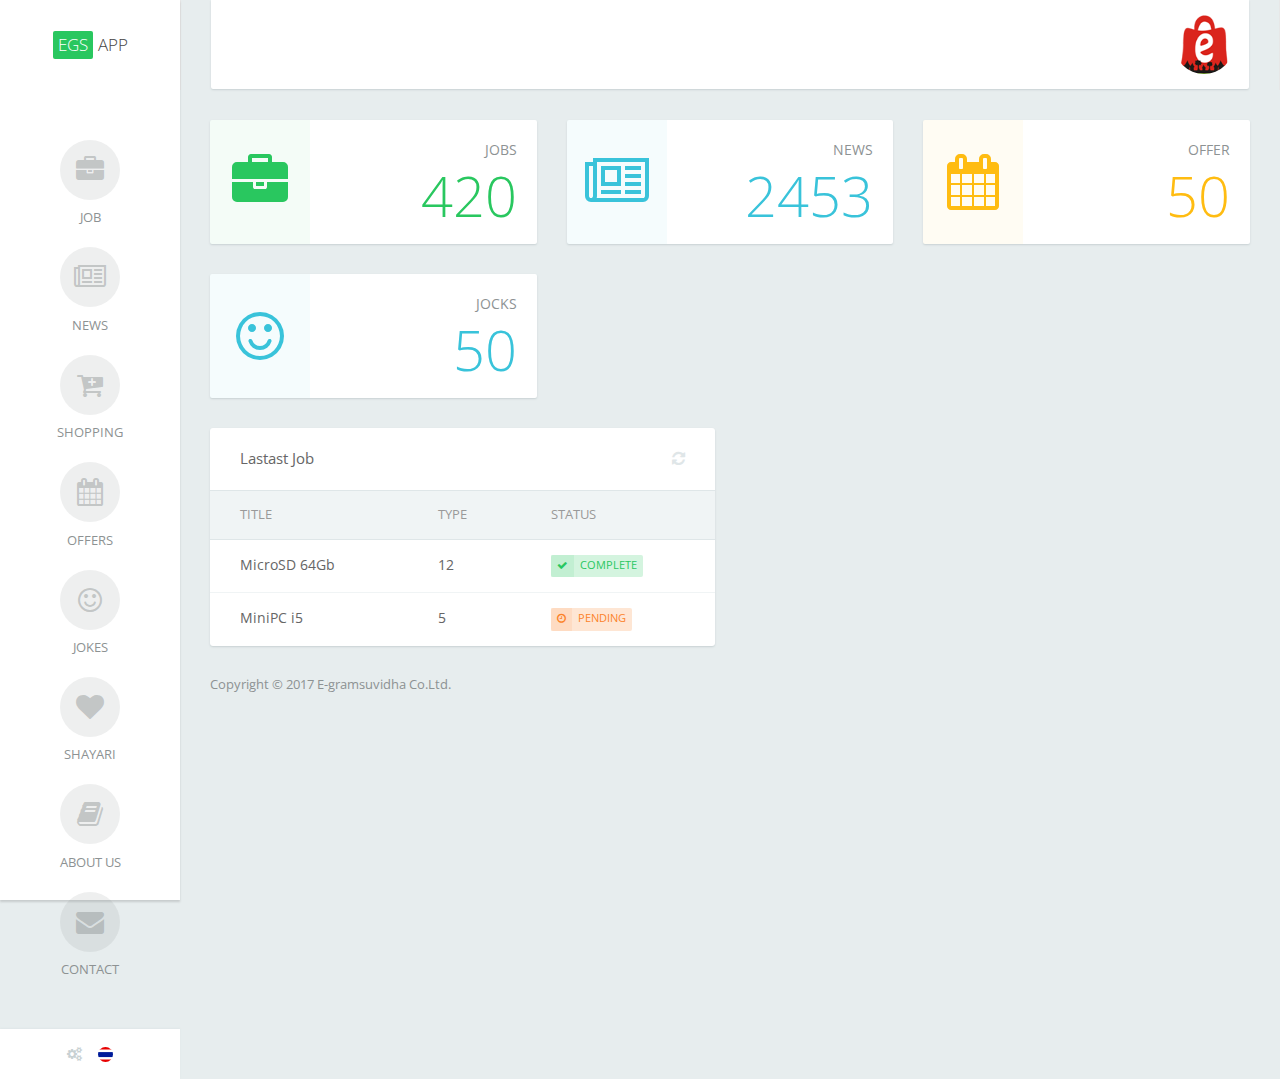
==== commit 8ef1837a: "realease app" ====
--- a/www/index.html
+++ b/www/index.html
@@ -1,56 +1,318 @@
-
-<!--
-Author: W3layouts
-Author URL: http://w3layouts.com
-License: Creative Commons Attribution 3.0 Unported
-License URL: http://creativecommons.org/licenses/by/3.0/
--->
 <!DOCTYPE html>
 <html>
 <head>
-<title>Travel Hunt a Mobile App Flat Bootstrap Responsive Website Template | Home :: W3layouts</title> 
-<!-- For-Mobile-Apps-and-Meta-Tags -->
-<meta name="viewport" content="width=device-width, initial-scale=1" />
-<meta http-equiv="Content-Type" content="text/html; charset=utf-8" />
-<meta name="keywords" content="Travel Hunt Widget Responsive, Login Form Web Template, Flat Pricing Tables, Flat Drop-Downs, Sign-Up Web Templates, Flat Web Templates, Login Sign-up Responsive Web Template, SmartPhone Compatible Web Template, Free Web Designs for Nokia, Samsung, LG, Sony Ericsson, Motorola Web Design" />
-<script type="application/x-javascript"> addEventListener("load", function() { setTimeout(hideURLbar, 0); }, false); function hideURLbar(){ window.scrollTo(0,1); } </script>
-<!-- //For-Mobile-Apps-and-Meta-Tags -->
-<!-- Custom Theme files -->
-<link href="css/bootstrap.css" type="text/css" rel="stylesheet" media="all">
-<link href="css/style.css" type="text/css" rel="stylesheet" media="all">  
-<!-- //Custom Theme files -->
-<!-- js -->
-<script src="js/jquery-2.2.3.min.js"></script> 
-<!-- //js -->
-<!-- web-fonts -->  
-<link href='//fonts.googleapis.com/css?family=Montserrat:400,700' rel='stylesheet' type='text/css'>
-<link href='//fonts.googleapis.com/css?family=Abril+Fatface' rel='stylesheet' type='text/css'>
-<!-- //web-fonts --> 
+  <title>EGS</title>
+  
+  <meta name="viewport" content="width=device-width, initial-scale=1">
+
+  <link rel="stylesheet" type="text/css" href="css/vendor.css">
+  <link rel="stylesheet" type="text/css" href="css/flat-admin.css">
+
+  <!-- Theme -->
+  <link rel="stylesheet" type="text/css" href="css/theme/blue-sky.css">
+  <link rel="stylesheet" type="text/css" href="css/theme/blue.css">
+  <link rel="stylesheet" type="text/css" href="css/theme/red.css">
+  <link rel="stylesheet" type="text/css" href="css/theme/yellow.css">
+
 </head>
 <body>
-	<div class="main-row">
-		<h1>T<span>r</span>a<span>v</span>e<span>l </span> <span>H</span>u<span>n</span>t</h1>
-		  
-				<div class="main_frame second">
-				<div class="main_frame">
-					<iframe class="frame-border" src="main.html" frameborder="0"></iframe>
-				</div>
-			</div>
-	</div>
-	<div class="copy-right">
-		<p>&copy; 2016 Travel Hunt . All Rights Reserved | Design by <a href="http://w3layouts.com" target="_blank">W3layouts</a></p>
-	</div>
-	<script src="js/jquery.nicescroll.min.js"></script> 
-	<script>
-	  $(document).ready(function() {
-	  
-		var nice = $("html").niceScroll();  // The document page (body)
-		
-		$("#div1").html($("#div1").html()+' '+nice.version);
-		
-		$("#boxscroll").niceScroll(); // First scrollable DIV
-		
-	  });
-	</script>
+  <div class="app app-default">
+
+<aside class="app-sidebar" id="sidebar">
+  <div class="sidebar-header">
+    <a class="sidebar-brand" href="#"><span class="highlight">EGS</span> APP</a>
+    <button type="button" class="sidebar-toggle">
+      <i class="fa fa-times"></i>
+    </button>
+  </div>
+  <div class="sidebar-menu">
+    <ul class="sidebar-nav">
+      <li class="@@menu.messaging">
+        <a href="job.html">
+          <div class="icon">
+            <i class="fa fa-briefcase" aria-hidden="true"></i>
+          </div>
+          <div class="title">Job</div>
+        </a>
+      </li>
+      <li class="@@menu.messaging ">
+        <a href="news.html">
+          <div class="icon">
+            <i class="fa fa-newspaper-o" aria-hidden="true"></i>
+          </div>
+          <div class="title">News</div>
+        </a>
+      </li>
+       <li class="@@menu.messaging">
+        <a href="#" onclick="shop()">
+          <div class="icon">
+            <i class="fa fa-cart-plus" aria-hidden="true"></i>
+          </div>
+          <div class="title">Shopping </div>
+        </a>
+      </li>
+  <li class="@@menu.messaging">
+        <a href="offer.html">
+          <div class="icon">
+            <i class="fa fa-calendar" aria-hidden="true"></i>
+          </div>
+          <div class="title">Offers </div>
+        </a>
+      </li>
+     
+      <li class="@@menu.messaging">
+        <a href="#">
+          <div class="icon">
+            <i class="fa fa-smile-o" aria-hidden="true"></i>
+          </div>
+          <div class="title">Jokes </div>
+        </a>
+      </li>
+       <li class="@@menu.messaging">
+        <a href="#">
+          <div class="icon">
+            <i class="fa fa-heart" aria-hidden="true"></i>
+          </div>
+          <div class="title">Shayari </div>
+        </a>
+      </li>
+       <li class="@@menu.messaging">
+        <a href="#">
+          <div class="icon">
+            <i class="fa fa-book" aria-hidden="true"></i>
+          </div>
+          <div class="title">About US </div>
+        </a>
+      </li>
+       <li class="@@menu.messaging">
+        <a href="#">
+          <div class="icon">
+            <i class="fa fa-envelope" aria-hidden="true"></i>
+          </div>
+          <div class="title">Contact </div>
+        </a>
+      </li>
+    </ul>
+  </div>
+  <div class="sidebar-footer">
+    <ul class="menu">
+      <li>
+        <a href="/" class="dropdown-toggle" data-toggle="dropdown">
+          <i class="fa fa-cogs" aria-hidden="true"></i>
+        </a>
+      </li>
+      <li><a href="#"><span class="flag-icon flag-icon-th flag-icon-squared"></span></a></li>
+    </ul>
+  </div>
+</aside>
+
+<script type="text/ng-template" id="sidebar-dropdown.tpl.html">
+  <div class="dropdown-background">
+    <div class="bg"></div>
+  </div>
+  <div class="dropdown-container">
+    {{list}}
+  </div>
+</script>
+<div class="app-container">
+
+  <nav class="navbar navbar-default" id="navbar">
+  <div class="container-fluid">
+    <div class="navbar-collapse collapse in">
+      <ul class="nav navbar-nav navbar-mobile">
+        <li>
+          <button type="button" class="sidebar-toggle">
+            <i class="fa fa-bars"></i>
+          </button>
+        </li>
+        <li class="logo">
+          <a class="navbar-brand" href="#"><img class="profile-img" src="images/android-logo copy.png"></a>
+        </li>
+        <li>
+          <button type="button" class="navbar-toggle">
+            <img class="profile-img" src="images/cropped-e-gram240x240.png">
+          </button>
+        </li>
+      </ul>
+     
+      <ul class="nav navbar-nav navbar-right">
+
+       
+        <li class="dropdown profile">
+          <a href="/html/pages/profile.html" class="dropdown-toggle"  data-toggle="dropdown">
+            <img class="profile-img" src="images/cropped-e-gram240x240.png">
+            <div class="title">Profile</div>
+          </a>
+          <div class="dropdown-menu">
+            <div class="profile-info">
+              <h4 class="username">EGS</h4>
+            </div>
+            <ul class="action">
+              <li>
+                <a href="#">
+                  Profile
+                </a>
+              </li>
+             
+             
+              <li>
+                <a href="#">
+                  Logout
+                </a>
+              </li>
+            </ul>
+          </div>
+        </li>
+      </ul>
+    </div>
+  </div>
+</nav>
+
+
+
+
+<div class="row">
+  <div class="col-lg-4 col-md-6 col-sm-6 col-xs-12">
+      <a class="card card-banner card-green-light">
+  <div class="card-body">
+    <i class="icon fa fa-briefcase fa-4x"></i>
+    <div class="content">
+      <div class="title">JOBS</div>
+      <div class="value"><span class="sign"></span>420</div>
+    </div>
+  </div>
+</a>
+
+  </div>
+  <div class="col-lg-4 col-md-6 col-sm-6 col-xs-12">
+      <a class="card card-banner card-blue-light">
+  <div class="card-body">
+    <i class="icon fa fa-newspaper-o fa-4x"></i>
+    <div class="content">
+      <div class="title">NEWS</div>
+      <div class="value"><span class="sign"></span>2453</div>
+    </div>
+  </div>
+</a>
+
+  </div>
+  <div class="col-lg-4 col-md-6 col-sm-6 col-xs-12">
+      <a class="card card-banner card-yellow-light">
+  <div class="card-body">
+    <i class="icon fa fa-calendar fa-4x"></i>
+    <div class="content">
+      <div class="title">OFFER</div>
+      <div class="value"><span class="sign"></span>50</div>
+    </div>
+  </div>
+</a>
+
+  </div>
+  <div class="col-lg-4 col-md-6 col-sm-6 col-xs-12">
+      <a class="card card-banner card-blue-light">
+  <div class="card-body">
+    <i class="icon fa fa-smile-o fa-4x"></i>
+    <div class="content">
+      <div class="title">JOCKS</div>
+      <div class="value"><span class="sign"></span>50</div>
+    </div>
+  </div>
+</a>
+
+  </div>
+</div>
+
+<div class="row">
+  <div class="col-lg-6 col-md-6 col-sm-12 col-xs-12">
+    <div class="card card-mini">
+      <div class="card-header">
+        <div class="card-title">Lastast Job</div>
+        <ul class="card-action">
+          <li>
+            <a href="/">
+              <i class="fa fa-refresh"></i>
+            </a>
+          </li>
+        </ul>
+      </div>
+      <div class="card-body no-padding table-responsive">
+        <table class="table card-table">
+          <thead>
+            <tr>
+              <th>Title</th>
+              <th class="right">Type</th>
+              <th>Status</th>
+            </tr>
+          </thead>
+          <tbody>
+            <tr>
+              <td>MicroSD 64Gb</td>
+              <td class="right">12</td>
+              <td><span class="badge badge-success badge-icon"><i class="fa fa-check" aria-hidden="true"></i><span>Complete</span></span></td>
+            </tr>
+            <tr>
+              <td>MiniPC i5</td>
+              <td class="right">5</td>
+              <td><span class="badge badge-warning badge-icon"><i class="fa fa-clock-o" aria-hidden="true"></i><span>Pending</span></span></td>
+            </tr>
+            
+          </tbody>
+        </table>
+      </div>
+    </div>
+  </div>
+
+
+</div>
+  <footer class="app-footer"> 
+  <div class="row">
+    <div class="col-xs-12">
+      <div class="footer-copyright">
+        Copyright © 2017 E-gramsuvidha Co.Ltd.
+      </div>
+    </div>
+  </div>
+</footer>
+</div>
+
+  </div>
+  
+  <script type="text/javascript" charset="utf-8" src="cordova.js"></script>
+  <script type="text/javascript" src="js/vendor.js"></script>
+  <script type="text/javascript" src="js/app.js"></script>
+<script type="text/javascript">
+function shop()
+{
+   var url = 'http://www.egramsuvidha.com/';
+   var target = '_self';
+   var options = 'location=yes,closebuttoncaption=Done'
+   var ref = cordova.InAppBrowser.open(url, target, options);
+console.log(url);
+   ref.addEventListener('loadstart', loadstartCallback);
+   ref.addEventListener('loadstop', loadstopCallback);
+   ref.addEventListener('loadloaderror', loaderrorCallback);
+   ref.addEventListener('exit', exitCallback);
+
+   function loadstartCallback(event) {
+      console.log('Loading started: '  + event.url)
+   }
+
+   function loadstopCallback(event) {
+      ref.insertCSS({file: "inappbrowser.css"});
+      console.log('Loading finished: ' + event.url)
+   }
+
+   function loaderrorCallback(error) {
+      console.log('Loading error: ' + error.message)
+   }
+
+   function exitCallback()
+   {
+    ref.close();
+    document.location.href='job.html';
+   }
+ // window.location.href='';
+}
+</script>
 </body>
 </html>--- a/www/css/flat-admin.css
+++ b/www/css/flat-admin.css
@@ -0,0 +1,5781 @@
+
+
+
+
+
+
+
+@import 'https://fonts.googleapis.com/css?family=Open+Sans:300,400,600,700';
+@keyframes fadeInUp {
+  0% {
+    opacity: 0;
+    display: block;
+    transform: translate(0, 25%); }
+  100% {
+    opacity: 1;
+    display: block;
+    transform: translate(0, 0); } }
+
+@keyframes fadeInLeft {
+  0% {
+    opacity: 0;
+    display: block;
+    transform: translate(25%, 0); }
+  100% {
+    opacity: 1;
+    display: block;
+    transform: translate(0, 0); } }
+
+@keyframes fadeOutDown {
+  0% {
+    opacity: 1;
+    display: block;
+    transform: translate(0, 0); }
+  99% {
+    opacity: 0;
+    display: block;
+    transform: translate(0, 25%); }
+  100% {
+    display: none; } }
+
+
+body {
+  font-size: 14px; }
+
+.no-padding {
+  padding: 0 !important; }
+
+.flex-center {
+  height: 100%;
+  width: 100%;
+  display: -ms-flexbox;
+  display: flex;
+  -ms-flex-direction: row;
+      flex-direction: row;
+  -ms-flex-wrap: nowrap;
+      flex-wrap: nowrap;
+  -ms-flex-align: center;
+      align-items: center;
+  -ms-flex-pack: center;
+      justify-content: center; }
+
+.no-border-radius {
+  border-radius: 0 !important; }
+
+.no-margin-top {
+  margin-top: 0 !important; }
+
+.a-center {
+  text-align: center; }
+
+.a-right {
+  text-align: right; }
+
+
+.sk-rotating-plane {
+  width: 40px;
+  height: 40px;
+  background-color: #333;
+  margin: 40px auto;
+  animation: sk-rotatePlane 1.2s infinite ease-in-out; }
+
+@keyframes sk-rotatePlane {
+  0% {
+    transform: perspective(120px) rotateX(0deg) rotateY(0deg); }
+  50% {
+    transform: perspective(120px) rotateX(-180.1deg) rotateY(0deg); }
+  100% {
+    transform: perspective(120px) rotateX(-180deg) rotateY(-179.9deg); } }
+
+
+.sk-double-bounce {
+  width: 40px;
+  height: 40px;
+  position: relative;
+  margin: 40px auto; }
+  .sk-double-bounce .sk-child {
+    width: 100%;
+    height: 100%;
+    border-radius: 50%;
+    background-color: #333;
+    opacity: 0.6;
+    position: absolute;
+    top: 0;
+    left: 0;
+    animation: sk-doubleBounce 2.0s infinite ease-in-out; }
+  .sk-double-bounce .sk-double-bounce2 {
+    animation-delay: -1.0s; }
+
+@keyframes sk-doubleBounce {
+  0%, 100% {
+    transform: scale(0); }
+  50% {
+    transform: scale(1); } }
+
+
+.sk-wave {
+  margin: 40px auto;
+  width: 50px;
+  height: 40px;
+  text-align: center;
+  font-size: 10px; }
+  .sk-wave .sk-rect {
+    background-color: #333;
+    height: 100%;
+    width: 6px;
+    display: inline-block;
+    animation: sk-waveStretchDelay 1.2s infinite ease-in-out; }
+  .sk-wave .sk-rect1 {
+    animation-delay: -1.2s; }
+  .sk-wave .sk-rect2 {
+    animation-delay: -1.1s; }
+  .sk-wave .sk-rect3 {
+    animation-delay: -1s; }
+  .sk-wave .sk-rect4 {
+    animation-delay: -0.9s; }
+  .sk-wave .sk-rect5 {
+    animation-delay: -0.8s; }
+
+@keyframes sk-waveStretchDelay {
+  0%, 40%, 100% {
+    transform: scaleY(0.4); }
+  20% {
+    transform: scaleY(1); } }
+
+
+.sk-wandering-cubes {
+  margin: 40px auto;
+  width: 40px;
+  height: 40px;
+  position: relative; }
+  .sk-wandering-cubes .sk-cube {
+    background-color: #333;
+    width: 10px;
+    height: 10px;
+    position: absolute;
+    top: 0;
+    left: 0;
+    animation: sk-wanderingCube 1.8s ease-in-out -1.8s infinite both; }
+  .sk-wandering-cubes .sk-cube2 {
+    animation-delay: -0.9s; }
+
+@keyframes sk-wanderingCube {
+  0% {
+    transform: rotate(0deg); }
+  25% {
+    transform: translateX(30px) rotate(-90deg) scale(0.5); }
+  50% {
+    
+    transform: translateX(30px) translateY(30px) rotate(-179deg); }
+  50.1% {
+    transform: translateX(30px) translateY(30px) rotate(-180deg); }
+  75% {
+    transform: translateX(0) translateY(30px) rotate(-270deg) scale(0.5); }
+  100% {
+    transform: rotate(-360deg); } }
+
+
+.sk-spinner-pulse {
+  width: 40px;
+  height: 40px;
+  margin: 40px auto;
+  background-color: #333;
+  border-radius: 100%;
+  animation: sk-pulseScaleOut 1.0s infinite ease-in-out; }
+
+@keyframes sk-pulseScaleOut {
+  0% {
+    transform: scale(0); }
+  100% {
+    transform: scale(1);
+    opacity: 0; } }
+
+
+.sk-chasing-dots {
+  margin: 40px auto;
+  width: 40px;
+  height: 40px;
+  position: relative;
+  text-align: center;
+  animation: sk-chasingDotsRotate 2s infinite linear; }
+  .sk-chasing-dots .sk-child {
+    width: 60%;
+    height: 60%;
+    display: inline-block;
+    position: absolute;
+    top: 0;
+    background-color: #333;
+    border-radius: 100%;
+    animation: sk-chasingDotsBounce 2s infinite ease-in-out; }
+  .sk-chasing-dots .sk-dot2 {
+    top: auto;
+    bottom: 0;
+    animation-delay: -1s; }
+
+@keyframes sk-chasingDotsRotate {
+  100% {
+    transform: rotate(360deg); } }
+
+@keyframes sk-chasingDotsBounce {
+  0%, 100% {
+    transform: scale(0); }
+  50% {
+    transform: scale(1); } }
+
+
+.sk-three-bounce {
+  margin: 40px auto;
+  width: 80px;
+  text-align: center; }
+  .sk-three-bounce .sk-child {
+    width: 20px;
+    height: 20px;
+    background-color: #333;
+    border-radius: 100%;
+    display: inline-block;
+    animation: sk-three-bounce 1.4s ease-in-out 0s infinite both; }
+  .sk-three-bounce .sk-bounce1 {
+    animation-delay: -0.32s; }
+  .sk-three-bounce .sk-bounce2 {
+    animation-delay: -0.16s; }
+
+@keyframes sk-three-bounce {
+  0%, 80%, 100% {
+    transform: scale(0); }
+  40% {
+    transform: scale(1); } }
+
+
+.sk-circle {
+  margin: 40px auto;
+  width: 40px;
+  height: 40px;
+  position: relative; }
+  .sk-circle .sk-child {
+    width: 100%;
+    height: 100%;
+    position: absolute;
+    left: 0;
+    top: 0; }
+  .sk-circle .sk-child:before {
+    content: '';
+    display: block;
+    margin: 0 auto;
+    width: 15%;
+    height: 15%;
+    background-color: #333;
+    border-radius: 100%;
+    animation: sk-circleBounceDelay 1.2s infinite ease-in-out both; }
+  .sk-circle .sk-circle2 {
+    transform: rotate(30deg); }
+  .sk-circle .sk-circle3 {
+    transform: rotate(60deg); }
+  .sk-circle .sk-circle4 {
+    transform: rotate(90deg); }
+  .sk-circle .sk-circle5 {
+    transform: rotate(120deg); }
+  .sk-circle .sk-circle6 {
+    transform: rotate(150deg); }
+  .sk-circle .sk-circle7 {
+    transform: rotate(180deg); }
+  .sk-circle .sk-circle8 {
+    transform: rotate(210deg); }
+  .sk-circle .sk-circle9 {
+    transform: rotate(240deg); }
+  .sk-circle .sk-circle10 {
+    transform: rotate(270deg); }
+  .sk-circle .sk-circle11 {
+    transform: rotate(300deg); }
+  .sk-circle .sk-circle12 {
+    transform: rotate(330deg); }
+  .sk-circle .sk-circle2:before {
+    animation-delay: -1.1s; }
+  .sk-circle .sk-circle3:before {
+    animation-delay: -1s; }
+  .sk-circle .sk-circle4:before {
+    animation-delay: -0.9s; }
+  .sk-circle .sk-circle5:before {
+    animation-delay: -0.8s; }
+  .sk-circle .sk-circle6:before {
+    animation-delay: -0.7s; }
+  .sk-circle .sk-circle7:before {
+    animation-delay: -0.6s; }
+  .sk-circle .sk-circle8:before {
+    animation-delay: -0.5s; }
+  .sk-circle .sk-circle9:before {
+    animation-delay: -0.4s; }
+  .sk-circle .sk-circle10:before {
+    animation-delay: -0.3s; }
+  .sk-circle .sk-circle11:before {
+    animation-delay: -0.2s; }
+  .sk-circle .sk-circle12:before {
+    animation-delay: -0.1s; }
+
+@keyframes sk-circleBounceDelay {
+  0%, 80%, 100% {
+    transform: scale(0); }
+  40% {
+    transform: scale(1); } }
+
+
+.sk-cube-grid {
+  width: 40px;
+  height: 40px;
+  margin: 40px auto;
+   }
+  .sk-cube-grid .sk-cube {
+    width: 33.33%;
+    height: 33.33%;
+    background-color: #333;
+    float: left;
+    animation: sk-cubeGridScaleDelay 1.3s infinite ease-in-out; }
+  .sk-cube-grid .sk-cube1 {
+    animation-delay: 0.2s; }
+  .sk-cube-grid .sk-cube2 {
+    animation-delay: 0.3s; }
+  .sk-cube-grid .sk-cube3 {
+    animation-delay: 0.4s; }
+  .sk-cube-grid .sk-cube4 {
+    animation-delay: 0.1s; }
+  .sk-cube-grid .sk-cube5 {
+    animation-delay: 0.2s; }
+  .sk-cube-grid .sk-cube6 {
+    animation-delay: 0.3s; }
+  .sk-cube-grid .sk-cube7 {
+    animation-delay: 0.0s; }
+  .sk-cube-grid .sk-cube8 {
+    animation-delay: 0.1s; }
+  .sk-cube-grid .sk-cube9 {
+    animation-delay: 0.2s; }
+
+@keyframes sk-cubeGridScaleDelay {
+  0%, 70%, 100% {
+    transform: scale3D(1, 1, 1); }
+  35% {
+    transform: scale3D(0, 0, 1); } }
+
+
+.sk-fading-circle {
+  margin: 40px auto;
+  width: 40px;
+  height: 40px;
+  position: relative; }
+  .sk-fading-circle .sk-circle {
+    width: 100%;
+    height: 100%;
+    position: absolute;
+    left: 0;
+    top: 0; }
+  .sk-fading-circle .sk-circle:before {
+    content: '';
+    display: block;
+    margin: 0 auto;
+    width: 15%;
+    height: 15%;
+    background-color: #333;
+    border-radius: 100%;
+    animation: sk-circleFadeDelay 1.2s infinite ease-in-out both; }
+  .sk-fading-circle .sk-circle2 {
+    transform: rotate(30deg); }
+  .sk-fading-circle .sk-circle3 {
+    transform: rotate(60deg); }
+  .sk-fading-circle .sk-circle4 {
+    transform: rotate(90deg); }
+  .sk-fading-circle .sk-circle5 {
+    transform: rotate(120deg); }
+  .sk-fading-circle .sk-circle6 {
+    transform: rotate(150deg); }
+  .sk-fading-circle .sk-circle7 {
+    transform: rotate(180deg); }
+  .sk-fading-circle .sk-circle8 {
+    transform: rotate(210deg); }
+  .sk-fading-circle .sk-circle9 {
+    transform: rotate(240deg); }
+  .sk-fading-circle .sk-circle10 {
+    transform: rotate(270deg); }
+  .sk-fading-circle .sk-circle11 {
+    transform: rotate(300deg); }
+  .sk-fading-circle .sk-circle12 {
+    transform: rotate(330deg); }
+  .sk-fading-circle .sk-circle2:before {
+    animation-delay: -1.1s; }
+  .sk-fading-circle .sk-circle3:before {
+    animation-delay: -1s; }
+  .sk-fading-circle .sk-circle4:before {
+    animation-delay: -0.9s; }
+  .sk-fading-circle .sk-circle5:before {
+    animation-delay: -0.8s; }
+  .sk-fading-circle .sk-circle6:before {
+    animation-delay: -0.7s; }
+  .sk-fading-circle .sk-circle7:before {
+    animation-delay: -0.6s; }
+  .sk-fading-circle .sk-circle8:before {
+    animation-delay: -0.5s; }
+  .sk-fading-circle .sk-circle9:before {
+    animation-delay: -0.4s; }
+  .sk-fading-circle .sk-circle10:before {
+    animation-delay: -0.3s; }
+  .sk-fading-circle .sk-circle11:before {
+    animation-delay: -0.2s; }
+  .sk-fading-circle .sk-circle12:before {
+    animation-delay: -0.1s; }
+
+@keyframes sk-circleFadeDelay {
+  0%, 39%, 100% {
+    opacity: 0; }
+  40% {
+    opacity: 1; } }
+
+
+.sk-folding-cube {
+  margin: 40px auto;
+  width: 40px;
+  height: 40px;
+  position: relative;
+  transform: rotateZ(45deg); }
+  .sk-folding-cube .sk-cube {
+    float: left;
+    width: 50%;
+    height: 50%;
+    position: relative;
+    transform: scale(1.1); }
+  .sk-folding-cube .sk-cube:before {
+    content: '';
+    position: absolute;
+    top: 0;
+    left: 0;
+    width: 100%;
+    height: 100%;
+    background-color: #333;
+    animation: sk-foldCubeAngle 2.4s infinite linear both;
+    transform-origin: 100% 100%; }
+  .sk-folding-cube .sk-cube2 {
+    transform: scale(1.1) rotateZ(90deg); }
+  .sk-folding-cube .sk-cube3 {
+    transform: scale(1.1) rotateZ(180deg); }
+  .sk-folding-cube .sk-cube4 {
+    transform: scale(1.1) rotateZ(270deg); }
+  .sk-folding-cube .sk-cube2:before {
+    animation-delay: 0.3s; }
+  .sk-folding-cube .sk-cube3:before {
+    animation-delay: 0.6s; }
+  .sk-folding-cube .sk-cube4:before {
+    animation-delay: 0.9s; }
+
+@keyframes sk-foldCubeAngle {
+  0%, 10% {
+    transform: perspective(140px) rotateX(-180deg);
+    opacity: 0; }
+  25%, 75% {
+    transform: perspective(140px) rotateX(0deg);
+    opacity: 1; }
+  90%, 100% {
+    transform: perspective(140px) rotateY(180deg);
+    opacity: 0; } }
+
+.flag-icon {
+  background-size: contain;
+  background-position: 50%;
+  background-repeat: no-repeat;
+  position: relative;
+  display: inline-block;
+  width: 1.33333em;
+  line-height: 1em; }
+  .flag-icon:before {
+    content: '\00a0'; }
+  .flag-icon.flag-icon-squared {
+    width: 1em; }
+
+.flag-icon-ad {
+  background-image: url(flags/4x3/ad.svg); }
+  .flag-icon-ad.flag-icon-squared {
+    background-image: url(flags/1x1/ad.svg); }
+
+.flag-icon-ae {
+  background-image: url(flags/4x3/ae.svg); }
+  .flag-icon-ae.flag-icon-squared {
+    background-image: url(flags/1x1/ae.svg); }
+
+.flag-icon-af {
+  background-image: url(flags/4x3/af.svg); }
+  .flag-icon-af.flag-icon-squared {
+    background-image: url(flags/1x1/af.svg); }
+
+.flag-icon-ag {
+  background-image: url(flags/4x3/ag.svg); }
+  .flag-icon-ag.flag-icon-squared {
+    background-image: url(flags/1x1/ag.svg); }
+
+.flag-icon-ai {
+  background-image: url(flags/4x3/ai.svg); }
+  .flag-icon-ai.flag-icon-squared {
+    background-image: url(flags/1x1/ai.svg); }
+
+.flag-icon-al {
+  background-image: url(flags/4x3/al.svg); }
+  .flag-icon-al.flag-icon-squared {
+    background-image: url(flags/1x1/al.svg); }
+
+.flag-icon-am {
+  background-image: url(flags/4x3/am.svg); }
+  .flag-icon-am.flag-icon-squared {
+    background-image: url(flags/1x1/am.svg); }
+
+.flag-icon-ao {
+  background-image: url(flags/4x3/ao.svg); }
+  .flag-icon-ao.flag-icon-squared {
+    background-image: url(flags/1x1/ao.svg); }
+
+.flag-icon-aq {
+  background-image: url(flags/4x3/aq.svg); }
+  .flag-icon-aq.flag-icon-squared {
+    background-image: url(flags/1x1/aq.svg); }
+
+.flag-icon-ar {
+  background-image: url(flags/4x3/ar.svg); }
+  .flag-icon-ar.flag-icon-squared {
+    background-image: url(flags/1x1/ar.svg); }
+
+.flag-icon-as {
+  background-image: url(flags/4x3/as.svg); }
+  .flag-icon-as.flag-icon-squared {
+    background-image: url(flags/1x1/as.svg); }
+
+.flag-icon-at {
+  background-image: url(flags/4x3/at.svg); }
+  .flag-icon-at.flag-icon-squared {
+    background-image: url(flags/1x1/at.svg); }
+
+.flag-icon-au {
+  background-image: url(flags/4x3/au.svg); }
+  .flag-icon-au.flag-icon-squared {
+    background-image: url(flags/1x1/au.svg); }
+
+.flag-icon-aw {
+  background-image: url(flags/4x3/aw.svg); }
+  .flag-icon-aw.flag-icon-squared {
+    background-image: url(flags/1x1/aw.svg); }
+
+.flag-icon-ax {
+  background-image: url(flags/4x3/ax.svg); }
+  .flag-icon-ax.flag-icon-squared {
+    background-image: url(flags/1x1/ax.svg); }
+
+.flag-icon-az {
+  background-image: url(flags/4x3/az.svg); }
+  .flag-icon-az.flag-icon-squared {
+    background-image: url(flags/1x1/az.svg); }
+
+.flag-icon-ba {
+  background-image: url(flags/4x3/ba.svg); }
+  .flag-icon-ba.flag-icon-squared {
+    background-image: url(flags/1x1/ba.svg); }
+
+.flag-icon-bb {
+  background-image: url(flags/4x3/bb.svg); }
+  .flag-icon-bb.flag-icon-squared {
+    background-image: url(flags/1x1/bb.svg); }
+
+.flag-icon-bd {
+  background-image: url(flags/4x3/bd.svg); }
+  .flag-icon-bd.flag-icon-squared {
+    background-image: url(flags/1x1/bd.svg); }
+
+.flag-icon-be {
+  background-image: url(flags/4x3/be.svg); }
+  .flag-icon-be.flag-icon-squared {
+    background-image: url(flags/1x1/be.svg); }
+
+.flag-icon-bf {
+  background-image: url(flags/4x3/bf.svg); }
+  .flag-icon-bf.flag-icon-squared {
+    background-image: url(flags/1x1/bf.svg); }
+
+.flag-icon-bg {
+  background-image: url(flags/4x3/bg.svg); }
+  .flag-icon-bg.flag-icon-squared {
+    background-image: url(flags/1x1/bg.svg); }
+
+.flag-icon-bh {
+  background-image: url(flags/4x3/bh.svg); }
+  .flag-icon-bh.flag-icon-squared {
+    background-image: url(flags/1x1/bh.svg); }
+
+.flag-icon-bi {
+  background-image: url(flags/4x3/bi.svg); }
+  .flag-icon-bi.flag-icon-squared {
+    background-image: url(flags/1x1/bi.svg); }
+
+.flag-icon-bj {
+  background-image: url(flags/4x3/bj.svg); }
+  .flag-icon-bj.flag-icon-squared {
+    background-image: url(flags/1x1/bj.svg); }
+
+.flag-icon-bl {
+  background-image: url(flags/4x3/bl.svg); }
+  .flag-icon-bl.flag-icon-squared {
+    background-image: url(flags/1x1/bl.svg); }
+
+.flag-icon-bm {
+  background-image: url(flags/4x3/bm.svg); }
+  .flag-icon-bm.flag-icon-squared {
+    background-image: url(flags/1x1/bm.svg); }
+
+.flag-icon-bn {
+  background-image: url(flags/4x3/bn.svg); }
+  .flag-icon-bn.flag-icon-squared {
+    background-image: url(flags/1x1/bn.svg); }
+
+.flag-icon-bo {
+  background-image: url(flags/4x3/bo.svg); }
+  .flag-icon-bo.flag-icon-squared {
+    background-image: url(flags/1x1/bo.svg); }
+
+.flag-icon-bq {
+  background-image: url(flags/4x3/bq.svg); }
+  .flag-icon-bq.flag-icon-squared {
+    background-image: url(flags/1x1/bq.svg); }
+
+.flag-icon-br {
+  background-image: url(flags/4x3/br.svg); }
+  .flag-icon-br.flag-icon-squared {
+    background-image: url(flags/1x1/br.svg); }
+
+.flag-icon-bs {
+  background-image: url(flags/4x3/bs.svg); }
+  .flag-icon-bs.flag-icon-squared {
+    background-image: url(flags/1x1/bs.svg); }
+
+.flag-icon-bt {
+  background-image: url(flags/4x3/bt.svg); }
+  .flag-icon-bt.flag-icon-squared {
+    background-image: url(flags/1x1/bt.svg); }
+
+.flag-icon-bv {
+  background-image: url(flags/4x3/bv.svg); }
+  .flag-icon-bv.flag-icon-squared {
+    background-image: url(flags/1x1/bv.svg); }
+
+.flag-icon-bw {
+  background-image: url(flags/4x3/bw.svg); }
+  .flag-icon-bw.flag-icon-squared {
+    background-image: url(flags/1x1/bw.svg); }
+
+.flag-icon-by {
+  background-image: url(flags/4x3/by.svg); }
+  .flag-icon-by.flag-icon-squared {
+    background-image: url(flags/1x1/by.svg); }
+
+.flag-icon-bz {
+  background-image: url(flags/4x3/bz.svg); }
+  .flag-icon-bz.flag-icon-squared {
+    background-image: url(flags/1x1/bz.svg); }
+
+.flag-icon-ca {
+  background-image: url(flags/4x3/ca.svg); }
+  .flag-icon-ca.flag-icon-squared {
+    background-image: url(flags/1x1/ca.svg); }
+
+.flag-icon-cc {
+  background-image: url(flags/4x3/cc.svg); }
+  .flag-icon-cc.flag-icon-squared {
+    background-image: url(flags/1x1/cc.svg); }
+
+.flag-icon-cd {
+  background-image: url(flags/4x3/cd.svg); }
+  .flag-icon-cd.flag-icon-squared {
+    background-image: url(flags/1x1/cd.svg); }
+
+.flag-icon-cf {
+  background-image: url(flags/4x3/cf.svg); }
+  .flag-icon-cf.flag-icon-squared {
+    background-image: url(flags/1x1/cf.svg); }
+
+.flag-icon-cg {
+  background-image: url(flags/4x3/cg.svg); }
+  .flag-icon-cg.flag-icon-squared {
+    background-image: url(flags/1x1/cg.svg); }
+
+.flag-icon-ch {
+  background-image: url(flags/4x3/ch.svg); }
+  .flag-icon-ch.flag-icon-squared {
+    background-image: url(flags/1x1/ch.svg); }
+
+.flag-icon-ci {
+  background-image: url(flags/4x3/ci.svg); }
+  .flag-icon-ci.flag-icon-squared {
+    background-image: url(flags/1x1/ci.svg); }
+
+.flag-icon-ck {
+  background-image: url(flags/4x3/ck.svg); }
+  .flag-icon-ck.flag-icon-squared {
+    background-image: url(flags/1x1/ck.svg); }
+
+.flag-icon-cl {
+  background-image: url(flags/4x3/cl.svg); }
+  .flag-icon-cl.flag-icon-squared {
+    background-image: url(flags/1x1/cl.svg); }
+
+.flag-icon-cm {
+  background-image: url(flags/4x3/cm.svg); }
+  .flag-icon-cm.flag-icon-squared {
+    background-image: url(flags/1x1/cm.svg); }
+
+.flag-icon-cn {
+  background-image: url(flags/4x3/cn.svg); }
+  .flag-icon-cn.flag-icon-squared {
+    background-image: url(flags/1x1/cn.svg); }
+
+.flag-icon-co {
+  background-image: url(flags/4x3/co.svg); }
+  .flag-icon-co.flag-icon-squared {
+    background-image: url(flags/1x1/co.svg); }
+
+.flag-icon-cr {
+  background-image: url(flags/4x3/cr.svg); }
+  .flag-icon-cr.flag-icon-squared {
+    background-image: url(flags/1x1/cr.svg); }
+
+.flag-icon-cu {
+  background-image: url(flags/4x3/cu.svg); }
+  .flag-icon-cu.flag-icon-squared {
+    background-image: url(flags/1x1/cu.svg); }
+
+.flag-icon-cv {
+  background-image: url(flags/4x3/cv.svg); }
+  .flag-icon-cv.flag-icon-squared {
+    background-image: url(flags/1x1/cv.svg); }
+
+.flag-icon-cw {
+  background-image: url(flags/4x3/cw.svg); }
+  .flag-icon-cw.flag-icon-squared {
+    background-image: url(flags/1x1/cw.svg); }
+
+.flag-icon-cx {
+  background-image: url(flags/4x3/cx.svg); }
+  .flag-icon-cx.flag-icon-squared {
+    background-image: url(flags/1x1/cx.svg); }
+
+.flag-icon-cy {
+  background-image: url(flags/4x3/cy.svg); }
+  .flag-icon-cy.flag-icon-squared {
+    background-image: url(flags/1x1/cy.svg); }
+
+.flag-icon-cz {
+  background-image: url(flags/4x3/cz.svg); }
+  .flag-icon-cz.flag-icon-squared {
+    background-image: url(flags/1x1/cz.svg); }
+
+.flag-icon-de {
+  background-image: url(flags/4x3/de.svg); }
+  .flag-icon-de.flag-icon-squared {
+    background-image: url(flags/1x1/de.svg); }
+
+.flag-icon-dj {
+  background-image: url(flags/4x3/dj.svg); }
+  .flag-icon-dj.flag-icon-squared {
+    background-image: url(flags/1x1/dj.svg); }
+
+.flag-icon-dk {
+  background-image: url(flags/4x3/dk.svg); }
+  .flag-icon-dk.flag-icon-squared {
+    background-image: url(flags/1x1/dk.svg); }
+
+.flag-icon-dm {
+  background-image: url(flags/4x3/dm.svg); }
+  .flag-icon-dm.flag-icon-squared {
+    background-image: url(flags/1x1/dm.svg); }
+
+.flag-icon-do {
+  background-image: url(flags/4x3/do.svg); }
+  .flag-icon-do.flag-icon-squared {
+    background-image: url(flags/1x1/do.svg); }
+
+.flag-icon-dz {
+  background-image: url(flags/4x3/dz.svg); }
+  .flag-icon-dz.flag-icon-squared {
+    background-image: url(flags/1x1/dz.svg); }
+
+.flag-icon-ec {
+  background-image: url(flags/4x3/ec.svg); }
+  .flag-icon-ec.flag-icon-squared {
+    background-image: url(flags/1x1/ec.svg); }
+
+.flag-icon-ee {
+  background-image: url(flags/4x3/ee.svg); }
+  .flag-icon-ee.flag-icon-squared {
+    background-image: url(flags/1x1/ee.svg); }
+
+.flag-icon-eg {
+  background-image: url(flags/4x3/eg.svg); }
+  .flag-icon-eg.flag-icon-squared {
+    background-image: url(flags/1x1/eg.svg); }
+
+.flag-icon-eh {
+  background-image: url(flags/4x3/eh.svg); }
+  .flag-icon-eh.flag-icon-squared {
+    background-image: url(flags/1x1/eh.svg); }
+
+.flag-icon-er {
+  background-image: url(flags/4x3/er.svg); }
+  .flag-icon-er.flag-icon-squared {
+    background-image: url(flags/1x1/er.svg); }
+
+.flag-icon-es {
+  background-image: url(flags/4x3/es.svg); }
+  .flag-icon-es.flag-icon-squared {
+    background-image: url(flags/1x1/es.svg); }
+
+.flag-icon-et {
+  background-image: url(flags/4x3/et.svg); }
+  .flag-icon-et.flag-icon-squared {
+    background-image: url(flags/1x1/et.svg); }
+
+.flag-icon-fi {
+  background-image: url(flags/4x3/fi.svg); }
+  .flag-icon-fi.flag-icon-squared {
+    background-image: url(flags/1x1/fi.svg); }
+
+.flag-icon-fj {
+  background-image: url(flags/4x3/fj.svg); }
+  .flag-icon-fj.flag-icon-squared {
+    background-image: url(flags/1x1/fj.svg); }
+
+.flag-icon-fk {
+  background-image: url(flags/4x3/fk.svg); }
+  .flag-icon-fk.flag-icon-squared {
+    background-image: url(flags/1x1/fk.svg); }
+
+.flag-icon-fm {
+  background-image: url(flags/4x3/fm.svg); }
+  .flag-icon-fm.flag-icon-squared {
+    background-image: url(flags/1x1/fm.svg); }
+
+.flag-icon-fo {
+  background-image: url(flags/4x3/fo.svg); }
+  .flag-icon-fo.flag-icon-squared {
+    background-image: url(flags/1x1/fo.svg); }
+
+.flag-icon-fr {
+  background-image: url(flags/4x3/fr.svg); }
+  .flag-icon-fr.flag-icon-squared {
+    background-image: url(flags/1x1/fr.svg); }
+
+.flag-icon-ga {
+  background-image: url(flags/4x3/ga.svg); }
+  .flag-icon-ga.flag-icon-squared {
+    background-image: url(flags/1x1/ga.svg); }
+
+.flag-icon-gb {
+  background-image: url(flags/4x3/gb.svg); }
+  .flag-icon-gb.flag-icon-squared {
+    background-image: url(flags/1x1/gb.svg); }
+
+.flag-icon-gd {
+  background-image: url(flags/4x3/gd.svg); }
+  .flag-icon-gd.flag-icon-squared {
+    background-image: url(flags/1x1/gd.svg); }
+
+.flag-icon-ge {
+  background-image: url(flags/4x3/ge.svg); }
+  .flag-icon-ge.flag-icon-squared {
+    background-image: url(flags/1x1/ge.svg); }
+
+.flag-icon-gf {
+  background-image: url(flags/4x3/gf.svg); }
+  .flag-icon-gf.flag-icon-squared {
+    background-image: url(flags/1x1/gf.svg); }
+
+.flag-icon-gg {
+  background-image: url(flags/4x3/gg.svg); }
+  .flag-icon-gg.flag-icon-squared {
+    background-image: url(flags/1x1/gg.svg); }
+
+.flag-icon-gh {
+  background-image: url(flags/4x3/gh.svg); }
+  .flag-icon-gh.flag-icon-squared {
+    background-image: url(flags/1x1/gh.svg); }
+
+.flag-icon-gi {
+  background-image: url(flags/4x3/gi.svg); }
+  .flag-icon-gi.flag-icon-squared {
+    background-image: url(flags/1x1/gi.svg); }
+
+.flag-icon-gl {
+  background-image: url(flags/4x3/gl.svg); }
+  .flag-icon-gl.flag-icon-squared {
+    background-image: url(flags/1x1/gl.svg); }
+
+.flag-icon-gm {
+  background-image: url(flags/4x3/gm.svg); }
+  .flag-icon-gm.flag-icon-squared {
+    background-image: url(flags/1x1/gm.svg); }
+
+.flag-icon-gn {
+  background-image: url(flags/4x3/gn.svg); }
+  .flag-icon-gn.flag-icon-squared {
+    background-image: url(flags/1x1/gn.svg); }
+
+.flag-icon-gp {
+  background-image: url(flags/4x3/gp.svg); }
+  .flag-icon-gp.flag-icon-squared {
+    background-image: url(flags/1x1/gp.svg); }
+
+.flag-icon-gq {
+  background-image: url(flags/4x3/gq.svg); }
+  .flag-icon-gq.flag-icon-squared {
+    background-image: url(flags/1x1/gq.svg); }
+
+.flag-icon-gr {
+  background-image: url(flags/4x3/gr.svg); }
+  .flag-icon-gr.flag-icon-squared {
+    background-image: url(flags/1x1/gr.svg); }
+
+.flag-icon-gs {
+  background-image: url(flags/4x3/gs.svg); }
+  .flag-icon-gs.flag-icon-squared {
+    background-image: url(flags/1x1/gs.svg); }
+
+.flag-icon-gt {
+  background-image: url(flags/4x3/gt.svg); }
+  .flag-icon-gt.flag-icon-squared {
+    background-image: url(flags/1x1/gt.svg); }
+
+.flag-icon-gu {
+  background-image: url(flags/4x3/gu.svg); }
+  .flag-icon-gu.flag-icon-squared {
+    background-image: url(flags/1x1/gu.svg); }
+
+.flag-icon-gw {
+  background-image: url(flags/4x3/gw.svg); }
+  .flag-icon-gw.flag-icon-squared {
+    background-image: url(flags/1x1/gw.svg); }
+
+.flag-icon-gy {
+  background-image: url(flags/4x3/gy.svg); }
+  .flag-icon-gy.flag-icon-squared {
+    background-image: url(flags/1x1/gy.svg); }
+
+.flag-icon-hk {
+  background-image: url(flags/4x3/hk.svg); }
+  .flag-icon-hk.flag-icon-squared {
+    background-image: url(flags/1x1/hk.svg); }
+
+.flag-icon-hm {
+  background-image: url(flags/4x3/hm.svg); }
+  .flag-icon-hm.flag-icon-squared {
+    background-image: url(flags/1x1/hm.svg); }
+
+.flag-icon-hn {
+  background-image: url(flags/4x3/hn.svg); }
+  .flag-icon-hn.flag-icon-squared {
+    background-image: url(flags/1x1/hn.svg); }
+
+.flag-icon-hr {
+  background-image: url(flags/4x3/hr.svg); }
+  .flag-icon-hr.flag-icon-squared {
+    background-image: url(flags/1x1/hr.svg); }
+
+.flag-icon-ht {
+  background-image: url(flags/4x3/ht.svg); }
+  .flag-icon-ht.flag-icon-squared {
+    background-image: url(flags/1x1/ht.svg); }
+
+.flag-icon-hu {
+  background-image: url(flags/4x3/hu.svg); }
+  .flag-icon-hu.flag-icon-squared {
+    background-image: url(flags/1x1/hu.svg); }
+
+.flag-icon-id {
+  background-image: url(flags/4x3/id.svg); }
+  .flag-icon-id.flag-icon-squared {
+    background-image: url(flags/1x1/id.svg); }
+
+.flag-icon-ie {
+  background-image: url(flags/4x3/ie.svg); }
+  .flag-icon-ie.flag-icon-squared {
+    background-image: url(flags/1x1/ie.svg); }
+
+.flag-icon-il {
+  background-image: url(flags/4x3/il.svg); }
+  .flag-icon-il.flag-icon-squared {
+    background-image: url(flags/1x1/il.svg); }
+
+.flag-icon-im {
+  background-image: url(flags/4x3/im.svg); }
+  .flag-icon-im.flag-icon-squared {
+    background-image: url(flags/1x1/im.svg); }
+
+.flag-icon-in {
+  background-image: url(flags/4x3/in.svg); }
+  .flag-icon-in.flag-icon-squared {
+    background-image: url(flags/1x1/in.svg); }
+
+.flag-icon-io {
+  background-image: url(flags/4x3/io.svg); }
+  .flag-icon-io.flag-icon-squared {
+    background-image: url(flags/1x1/io.svg); }
+
+.flag-icon-iq {
+  background-image: url(flags/4x3/iq.svg); }
+  .flag-icon-iq.flag-icon-squared {
+    background-image: url(flags/1x1/iq.svg); }
+
+.flag-icon-ir {
+  background-image: url(flags/4x3/ir.svg); }
+  .flag-icon-ir.flag-icon-squared {
+    background-image: url(flags/1x1/ir.svg); }
+
+.flag-icon-is {
+  background-image: url(flags/4x3/is.svg); }
+  .flag-icon-is.flag-icon-squared {
+    background-image: url(flags/1x1/is.svg); }
+
+.flag-icon-it {
+  background-image: url(flags/4x3/it.svg); }
+  .flag-icon-it.flag-icon-squared {
+    background-image: url(flags/1x1/it.svg); }
+
+.flag-icon-je {
+  background-image: url(flags/4x3/je.svg); }
+  .flag-icon-je.flag-icon-squared {
+    background-image: url(flags/1x1/je.svg); }
+
+.flag-icon-jm {
+  background-image: url(flags/4x3/jm.svg); }
+  .flag-icon-jm.flag-icon-squared {
+    background-image: url(flags/1x1/jm.svg); }
+
+.flag-icon-jo {
+  background-image: url(flags/4x3/jo.svg); }
+  .flag-icon-jo.flag-icon-squared {
+    background-image: url(flags/1x1/jo.svg); }
+
+.flag-icon-jp {
+  background-image: url(flags/4x3/jp.svg); }
+  .flag-icon-jp.flag-icon-squared {
+    background-image: url(flags/1x1/jp.svg); }
+
+.flag-icon-ke {
+  background-image: url(flags/4x3/ke.svg); }
+  .flag-icon-ke.flag-icon-squared {
+    background-image: url(flags/1x1/ke.svg); }
+
+.flag-icon-kg {
+  background-image: url(flags/4x3/kg.svg); }
+  .flag-icon-kg.flag-icon-squared {
+    background-image: url(flags/1x1/kg.svg); }
+
+.flag-icon-kh {
+  background-image: url(flags/4x3/kh.svg); }
+  .flag-icon-kh.flag-icon-squared {
+    background-image: url(flags/1x1/kh.svg); }
+
+.flag-icon-ki {
+  background-image: url(flags/4x3/ki.svg); }
+  .flag-icon-ki.flag-icon-squared {
+    background-image: url(flags/1x1/ki.svg); }
+
+.flag-icon-km {
+  background-image: url(flags/4x3/km.svg); }
+  .flag-icon-km.flag-icon-squared {
+    background-image: url(flags/1x1/km.svg); }
+
+.flag-icon-kn {
+  background-image: url(flags/4x3/kn.svg); }
+  .flag-icon-kn.flag-icon-squared {
+    background-image: url(flags/1x1/kn.svg); }
+
+.flag-icon-kp {
+  background-image: url(flags/4x3/kp.svg); }
+  .flag-icon-kp.flag-icon-squared {
+    background-image: url(flags/1x1/kp.svg); }
+
+.flag-icon-kr {
+  background-image: url(flags/4x3/kr.svg); }
+  .flag-icon-kr.flag-icon-squared {
+    background-image: url(flags/1x1/kr.svg); }
+
+.flag-icon-kw {
+  background-image: url(flags/4x3/kw.svg); }
+  .flag-icon-kw.flag-icon-squared {
+    background-image: url(flags/1x1/kw.svg); }
+
+.flag-icon-ky {
+  background-image: url(flags/4x3/ky.svg); }
+  .flag-icon-ky.flag-icon-squared {
+    background-image: url(flags/1x1/ky.svg); }
+
+.flag-icon-kz {
+  background-image: url(flags/4x3/kz.svg); }
+  .flag-icon-kz.flag-icon-squared {
+    background-image: url(flags/1x1/kz.svg); }
+
+.flag-icon-la {
+  background-image: url(flags/4x3/la.svg); }
+  .flag-icon-la.flag-icon-squared {
+    background-image: url(flags/1x1/la.svg); }
+
+.flag-icon-lb {
+  background-image: url(flags/4x3/lb.svg); }
+  .flag-icon-lb.flag-icon-squared {
+    background-image: url(flags/1x1/lb.svg); }
+
+.flag-icon-lc {
+  background-image: url(flags/4x3/lc.svg); }
+  .flag-icon-lc.flag-icon-squared {
+    background-image: url(flags/1x1/lc.svg); }
+
+.flag-icon-li {
+  background-image: url(flags/4x3/li.svg); }
+  .flag-icon-li.flag-icon-squared {
+    background-image: url(flags/1x1/li.svg); }
+
+.flag-icon-lk {
+  background-image: url(flags/4x3/lk.svg); }
+  .flag-icon-lk.flag-icon-squared {
+    background-image: url(flags/1x1/lk.svg); }
+
+.flag-icon-lr {
+  background-image: url(flags/4x3/lr.svg); }
+  .flag-icon-lr.flag-icon-squared {
+    background-image: url(flags/1x1/lr.svg); }
+
+.flag-icon-ls {
+  background-image: url(flags/4x3/ls.svg); }
+  .flag-icon-ls.flag-icon-squared {
+    background-image: url(flags/1x1/ls.svg); }
+
+.flag-icon-lt {
+  background-image: url(flags/4x3/lt.svg); }
+  .flag-icon-lt.flag-icon-squared {
+    background-image: url(flags/1x1/lt.svg); }
+
+.flag-icon-lu {
+  background-image: url(flags/4x3/lu.svg); }
+  .flag-icon-lu.flag-icon-squared {
+    background-image: url(flags/1x1/lu.svg); }
+
+.flag-icon-lv {
+  background-image: url(flags/4x3/lv.svg); }
+  .flag-icon-lv.flag-icon-squared {
+    background-image: url(flags/1x1/lv.svg); }
+
+.flag-icon-ly {
+  background-image: url(flags/4x3/ly.svg); }
+  .flag-icon-ly.flag-icon-squared {
+    background-image: url(flags/1x1/ly.svg); }
+
+.flag-icon-ma {
+  background-image: url(flags/4x3/ma.svg); }
+  .flag-icon-ma.flag-icon-squared {
+    background-image: url(flags/1x1/ma.svg); }
+
+.flag-icon-mc {
+  background-image: url(flags/4x3/mc.svg); }
+  .flag-icon-mc.flag-icon-squared {
+    background-image: url(flags/1x1/mc.svg); }
+
+.flag-icon-md {
+  background-image: url(flags/4x3/md.svg); }
+  .flag-icon-md.flag-icon-squared {
+    background-image: url(flags/1x1/md.svg); }
+
+.flag-icon-me {
+  background-image: url(flags/4x3/me.svg); }
+  .flag-icon-me.flag-icon-squared {
+    background-image: url(flags/1x1/me.svg); }
+
+.flag-icon-mf {
+  background-image: url(flags/4x3/mf.svg); }
+  .flag-icon-mf.flag-icon-squared {
+    background-image: url(flags/1x1/mf.svg); }
+
+.flag-icon-mg {
+  background-image: url(flags/4x3/mg.svg); }
+  .flag-icon-mg.flag-icon-squared {
+    background-image: url(flags/1x1/mg.svg); }
+
+.flag-icon-mh {
+  background-image: url(flags/4x3/mh.svg); }
+  .flag-icon-mh.flag-icon-squared {
+    background-image: url(flags/1x1/mh.svg); }
+
+.flag-icon-mk {
+  background-image: url(flags/4x3/mk.svg); }
+  .flag-icon-mk.flag-icon-squared {
+    background-image: url(flags/1x1/mk.svg); }
+
+.flag-icon-ml {
+  background-image: url(flags/4x3/ml.svg); }
+  .flag-icon-ml.flag-icon-squared {
+    background-image: url(flags/1x1/ml.svg); }
+
+.flag-icon-mm {
+  background-image: url(flags/4x3/mm.svg); }
+  .flag-icon-mm.flag-icon-squared {
+    background-image: url(flags/1x1/mm.svg); }
+
+.flag-icon-mn {
+  background-image: url(flags/4x3/mn.svg); }
+  .flag-icon-mn.flag-icon-squared {
+    background-image: url(flags/1x1/mn.svg); }
+
+.flag-icon-mo {
+  background-image: url(flags/4x3/mo.svg); }
+  .flag-icon-mo.flag-icon-squared {
+    background-image: url(flags/1x1/mo.svg); }
+
+.flag-icon-mp {
+  background-image: url(flags/4x3/mp.svg); }
+  .flag-icon-mp.flag-icon-squared {
+    background-image: url(flags/1x1/mp.svg); }
+
+.flag-icon-mq {
+  background-image: url(flags/4x3/mq.svg); }
+  .flag-icon-mq.flag-icon-squared {
+    background-image: url(flags/1x1/mq.svg); }
+
+.flag-icon-mr {
+  background-image: url(flags/4x3/mr.svg); }
+  .flag-icon-mr.flag-icon-squared {
+    background-image: url(flags/1x1/mr.svg); }
+
+.flag-icon-ms {
+  background-image: url(flags/4x3/ms.svg); }
+  .flag-icon-ms.flag-icon-squared {
+    background-image: url(flags/1x1/ms.svg); }
+
+.flag-icon-mt {
+  background-image: url(flags/4x3/mt.svg); }
+  .flag-icon-mt.flag-icon-squared {
+    background-image: url(flags/1x1/mt.svg); }
+
+.flag-icon-mu {
+  background-image: url(flags/4x3/mu.svg); }
+  .flag-icon-mu.flag-icon-squared {
+    background-image: url(flags/1x1/mu.svg); }
+
+.flag-icon-mv {
+  background-image: url(flags/4x3/mv.svg); }
+  .flag-icon-mv.flag-icon-squared {
+    background-image: url(flags/1x1/mv.svg); }
+
+.flag-icon-mw {
+  background-image: url(flags/4x3/mw.svg); }
+  .flag-icon-mw.flag-icon-squared {
+    background-image: url(flags/1x1/mw.svg); }
+
+.flag-icon-mx {
+  background-image: url(flags/4x3/mx.svg); }
+  .flag-icon-mx.flag-icon-squared {
+    background-image: url(flags/1x1/mx.svg); }
+
+.flag-icon-my {
+  background-image: url(flags/4x3/my.svg); }
+  .flag-icon-my.flag-icon-squared {
+    background-image: url(flags/1x1/my.svg); }
+
+.flag-icon-mz {
+  background-image: url(flags/4x3/mz.svg); }
+  .flag-icon-mz.flag-icon-squared {
+    background-image: url(flags/1x1/mz.svg); }
+
+.flag-icon-na {
+  background-image: url(flags/4x3/na.svg); }
+  .flag-icon-na.flag-icon-squared {
+    background-image: url(flags/1x1/na.svg); }
+
+.flag-icon-nc {
+  background-image: url(flags/4x3/nc.svg); }
+  .flag-icon-nc.flag-icon-squared {
+    background-image: url(flags/1x1/nc.svg); }
+
+.flag-icon-ne {
+  background-image: url(flags/4x3/ne.svg); }
+  .flag-icon-ne.flag-icon-squared {
+    background-image: url(flags/1x1/ne.svg); }
+
+.flag-icon-nf {
+  background-image: url(flags/4x3/nf.svg); }
+  .flag-icon-nf.flag-icon-squared {
+    background-image: url(flags/1x1/nf.svg); }
+
+.flag-icon-ng {
+  background-image: url(flags/4x3/ng.svg); }
+  .flag-icon-ng.flag-icon-squared {
+    background-image: url(flags/1x1/ng.svg); }
+
+.flag-icon-ni {
+  background-image: url(flags/4x3/ni.svg); }
+  .flag-icon-ni.flag-icon-squared {
+    background-image: url(flags/1x1/ni.svg); }
+
+.flag-icon-nl {
+  background-image: url(flags/4x3/nl.svg); }
+  .flag-icon-nl.flag-icon-squared {
+    background-image: url(flags/1x1/nl.svg); }
+
+.flag-icon-no {
+  background-image: url(flags/4x3/no.svg); }
+  .flag-icon-no.flag-icon-squared {
+    background-image: url(flags/1x1/no.svg); }
+
+.flag-icon-np {
+  background-image: url(flags/4x3/np.svg); }
+  .flag-icon-np.flag-icon-squared {
+    background-image: url(flags/1x1/np.svg); }
+
+.flag-icon-nr {
+  background-image: url(flags/4x3/nr.svg); }
+  .flag-icon-nr.flag-icon-squared {
+    background-image: url(flags/1x1/nr.svg); }
+
+.flag-icon-nu {
+  background-image: url(flags/4x3/nu.svg); }
+  .flag-icon-nu.flag-icon-squared {
+    background-image: url(flags/1x1/nu.svg); }
+
+.flag-icon-nz {
+  background-image: url(flags/4x3/nz.svg); }
+  .flag-icon-nz.flag-icon-squared {
+    background-image: url(flags/1x1/nz.svg); }
+
+.flag-icon-om {
+  background-image: url(flags/4x3/om.svg); }
+  .flag-icon-om.flag-icon-squared {
+    background-image: url(flags/1x1/om.svg); }
+
+.flag-icon-pa {
+  background-image: url(flags/4x3/pa.svg); }
+  .flag-icon-pa.flag-icon-squared {
+    background-image: url(flags/1x1/pa.svg); }
+
+.flag-icon-pe {
+  background-image: url(flags/4x3/pe.svg); }
+  .flag-icon-pe.flag-icon-squared {
+    background-image: url(flags/1x1/pe.svg); }
+
+.flag-icon-pf {
+  background-image: url(flags/4x3/pf.svg); }
+  .flag-icon-pf.flag-icon-squared {
+    background-image: url(flags/1x1/pf.svg); }
+
+.flag-icon-pg {
+  background-image: url(flags/4x3/pg.svg); }
+  .flag-icon-pg.flag-icon-squared {
+    background-image: url(flags/1x1/pg.svg); }
+
+.flag-icon-ph {
+  background-image: url(flags/4x3/ph.svg); }
+  .flag-icon-ph.flag-icon-squared {
+    background-image: url(flags/1x1/ph.svg); }
+
+.flag-icon-pk {
+  background-image: url(flags/4x3/pk.svg); }
+  .flag-icon-pk.flag-icon-squared {
+    background-image: url(flags/1x1/pk.svg); }
+
+.flag-icon-pl {
+  background-image: url(flags/4x3/pl.svg); }
+  .flag-icon-pl.flag-icon-squared {
+    background-image: url(flags/1x1/pl.svg); }
+
+.flag-icon-pm {
+  background-image: url(flags/4x3/pm.svg); }
+  .flag-icon-pm.flag-icon-squared {
+    background-image: url(flags/1x1/pm.svg); }
+
+.flag-icon-pn {
+  background-image: url(flags/4x3/pn.svg); }
+  .flag-icon-pn.flag-icon-squared {
+    background-image: url(flags/1x1/pn.svg); }
+
+.flag-icon-pr {
+  background-image: url(flags/4x3/pr.svg); }
+  .flag-icon-pr.flag-icon-squared {
+    background-image: url(flags/1x1/pr.svg); }
+
+.flag-icon-ps {
+  background-image: url(flags/4x3/ps.svg); }
+  .flag-icon-ps.flag-icon-squared {
+    background-image: url(flags/1x1/ps.svg); }
+
+.flag-icon-pt {
+  background-image: url(flags/4x3/pt.svg); }
+  .flag-icon-pt.flag-icon-squared {
+    background-image: url(flags/1x1/pt.svg); }
+
+.flag-icon-pw {
+  background-image: url(flags/4x3/pw.svg); }
+  .flag-icon-pw.flag-icon-squared {
+    background-image: url(flags/1x1/pw.svg); }
+
+.flag-icon-py {
+  background-image: url(flags/4x3/py.svg); }
+  .flag-icon-py.flag-icon-squared {
+    background-image: url(flags/1x1/py.svg); }
+
+.flag-icon-qa {
+  background-image: url(flags/4x3/qa.svg); }
+  .flag-icon-qa.flag-icon-squared {
+    background-image: url(flags/1x1/qa.svg); }
+
+.flag-icon-re {
+  background-image: url(flags/4x3/re.svg); }
+  .flag-icon-re.flag-icon-squared {
+    background-image: url(flags/1x1/re.svg); }
+
+.flag-icon-ro {
+  background-image: url(flags/4x3/ro.svg); }
+  .flag-icon-ro.flag-icon-squared {
+    background-image: url(flags/1x1/ro.svg); }
+
+.flag-icon-rs {
+  background-image: url(flags/4x3/rs.svg); }
+  .flag-icon-rs.flag-icon-squared {
+    background-image: url(flags/1x1/rs.svg); }
+
+.flag-icon-ru {
+  background-image: url(flags/4x3/ru.svg); }
+  .flag-icon-ru.flag-icon-squared {
+    background-image: url(flags/1x1/ru.svg); }
+
+.flag-icon-rw {
+  background-image: url(flags/4x3/rw.svg); }
+  .flag-icon-rw.flag-icon-squared {
+    background-image: url(flags/1x1/rw.svg); }
+
+.flag-icon-sa {
+  background-image: url(flags/4x3/sa.svg); }
+  .flag-icon-sa.flag-icon-squared {
+    background-image: url(flags/1x1/sa.svg); }
+
+.flag-icon-sb {
+  background-image: url(flags/4x3/sb.svg); }
+  .flag-icon-sb.flag-icon-squared {
+    background-image: url(flags/1x1/sb.svg); }
+
+.flag-icon-sc {
+  background-image: url(flags/4x3/sc.svg); }
+  .flag-icon-sc.flag-icon-squared {
+    background-image: url(flags/1x1/sc.svg); }
+
+.flag-icon-sd {
+  background-image: url(flags/4x3/sd.svg); }
+  .flag-icon-sd.flag-icon-squared {
+    background-image: url(flags/1x1/sd.svg); }
+
+.flag-icon-se {
+  background-image: url(flags/4x3/se.svg); }
+  .flag-icon-se.flag-icon-squared {
+    background-image: url(flags/1x1/se.svg); }
+
+.flag-icon-sg {
+  background-image: url(flags/4x3/sg.svg); }
+  .flag-icon-sg.flag-icon-squared {
+    background-image: url(flags/1x1/sg.svg); }
+
+.flag-icon-sh {
+  background-image: url(flags/4x3/sh.svg); }
+  .flag-icon-sh.flag-icon-squared {
+    background-image: url(flags/1x1/sh.svg); }
+
+.flag-icon-si {
+  background-image: url(flags/4x3/si.svg); }
+  .flag-icon-si.flag-icon-squared {
+    background-image: url(flags/1x1/si.svg); }
+
+.flag-icon-sj {
+  background-image: url(flags/4x3/sj.svg); }
+  .flag-icon-sj.flag-icon-squared {
+    background-image: url(flags/1x1/sj.svg); }
+
+.flag-icon-sk {
+  background-image: url(flags/4x3/sk.svg); }
+  .flag-icon-sk.flag-icon-squared {
+    background-image: url(flags/1x1/sk.svg); }
+
+.flag-icon-sl {
+  background-image: url(flags/4x3/sl.svg); }
+  .flag-icon-sl.flag-icon-squared {
+    background-image: url(flags/1x1/sl.svg); }
+
+.flag-icon-sm {
+  background-image: url(flags/4x3/sm.svg); }
+  .flag-icon-sm.flag-icon-squared {
+    background-image: url(flags/1x1/sm.svg); }
+
+.flag-icon-sn {
+  background-image: url(flags/4x3/sn.svg); }
+  .flag-icon-sn.flag-icon-squared {
+    background-image: url(flags/1x1/sn.svg); }
+
+.flag-icon-so {
+  background-image: url(flags/4x3/so.svg); }
+  .flag-icon-so.flag-icon-squared {
+    background-image: url(flags/1x1/so.svg); }
+
+.flag-icon-sr {
+  background-image: url(flags/4x3/sr.svg); }
+  .flag-icon-sr.flag-icon-squared {
+    background-image: url(flags/1x1/sr.svg); }
+
+.flag-icon-ss {
+  background-image: url(flags/4x3/ss.svg); }
+  .flag-icon-ss.flag-icon-squared {
+    background-image: url(flags/1x1/ss.svg); }
+
+.flag-icon-st {
+  background-image: url(flags/4x3/st.svg); }
+  .flag-icon-st.flag-icon-squared {
+    background-image: url(flags/1x1/st.svg); }
+
+.flag-icon-sv {
+  background-image: url(flags/4x3/sv.svg); }
+  .flag-icon-sv.flag-icon-squared {
+    background-image: url(flags/1x1/sv.svg); }
+
+.flag-icon-sx {
+  background-image: url(flags/4x3/sx.svg); }
+  .flag-icon-sx.flag-icon-squared {
+    background-image: url(flags/1x1/sx.svg); }
+
+.flag-icon-sy {
+  background-image: url(flags/4x3/sy.svg); }
+  .flag-icon-sy.flag-icon-squared {
+    background-image: url(flags/1x1/sy.svg); }
+
+.flag-icon-sz {
+  background-image: url(flags/4x3/sz.svg); }
+  .flag-icon-sz.flag-icon-squared {
+    background-image: url(flags/1x1/sz.svg); }
+
+.flag-icon-tc {
+  background-image: url(flags/4x3/tc.svg); }
+  .flag-icon-tc.flag-icon-squared {
+    background-image: url(flags/1x1/tc.svg); }
+
+.flag-icon-td {
+  background-image: url(flags/4x3/td.svg); }
+  .flag-icon-td.flag-icon-squared {
+    background-image: url(flags/1x1/td.svg); }
+
+.flag-icon-tf {
+  background-image: url(flags/4x3/tf.svg); }
+  .flag-icon-tf.flag-icon-squared {
+    background-image: url(flags/1x1/tf.svg); }
+
+.flag-icon-tg {
+  background-image: url(flags/4x3/tg.svg); }
+  .flag-icon-tg.flag-icon-squared {
+    background-image: url(flags/1x1/tg.svg); }
+
+.flag-icon-th {
+  background-image: url(flags/4x3/th.svg); }
+  .flag-icon-th.flag-icon-squared {
+    background-image: url(flags/1x1/th.svg); }
+
+.flag-icon-tj {
+  background-image: url(flags/4x3/tj.svg); }
+  .flag-icon-tj.flag-icon-squared {
+    background-image: url(flags/1x1/tj.svg); }
+
+.flag-icon-tk {
+  background-image: url(flags/4x3/tk.svg); }
+  .flag-icon-tk.flag-icon-squared {
+    background-image: url(flags/1x1/tk.svg); }
+
+.flag-icon-tl {
+  background-image: url(flags/4x3/tl.svg); }
+  .flag-icon-tl.flag-icon-squared {
+    background-image: url(flags/1x1/tl.svg); }
+
+.flag-icon-tm {
+  background-image: url(flags/4x3/tm.svg); }
+  .flag-icon-tm.flag-icon-squared {
+    background-image: url(flags/1x1/tm.svg); }
+
+.flag-icon-tn {
+  background-image: url(flags/4x3/tn.svg); }
+  .flag-icon-tn.flag-icon-squared {
+    background-image: url(flags/1x1/tn.svg); }
+
+.flag-icon-to {
+  background-image: url(flags/4x3/to.svg); }
+  .flag-icon-to.flag-icon-squared {
+    background-image: url(flags/1x1/to.svg); }
+
+.flag-icon-tr {
+  background-image: url(flags/4x3/tr.svg); }
+  .flag-icon-tr.flag-icon-squared {
+    background-image: url(flags/1x1/tr.svg); }
+
+.flag-icon-tt {
+  background-image: url(flags/4x3/tt.svg); }
+  .flag-icon-tt.flag-icon-squared {
+    background-image: url(flags/1x1/tt.svg); }
+
+.flag-icon-tv {
+  background-image: url(flags/4x3/tv.svg); }
+  .flag-icon-tv.flag-icon-squared {
+    background-image: url(flags/1x1/tv.svg); }
+
+.flag-icon-tw {
+  background-image: url(flags/4x3/tw.svg); }
+  .flag-icon-tw.flag-icon-squared {
+    background-image: url(flags/1x1/tw.svg); }
+
+.flag-icon-tz {
+  background-image: url(flags/4x3/tz.svg); }
+  .flag-icon-tz.flag-icon-squared {
+    background-image: url(flags/1x1/tz.svg); }
+
+.flag-icon-ua {
+  background-image: url(flags/4x3/ua.svg); }
+  .flag-icon-ua.flag-icon-squared {
+    background-image: url(flags/1x1/ua.svg); }
+
+.flag-icon-ug {
+  background-image: url(flags/4x3/ug.svg); }
+  .flag-icon-ug.flag-icon-squared {
+    background-image: url(flags/1x1/ug.svg); }
+
+.flag-icon-um {
+  background-image: url(flags/4x3/um.svg); }
+  .flag-icon-um.flag-icon-squared {
+    background-image: url(flags/1x1/um.svg); }
+
+.flag-icon-us {
+  background-image: url(flags/4x3/us.svg); }
+  .flag-icon-us.flag-icon-squared {
+    background-image: url(flags/1x1/us.svg); }
+
+.flag-icon-uy {
+  background-image: url(flags/4x3/uy.svg); }
+  .flag-icon-uy.flag-icon-squared {
+    background-image: url(flags/1x1/uy.svg); }
+
+.flag-icon-uz {
+  background-image: url(flags/4x3/uz.svg); }
+  .flag-icon-uz.flag-icon-squared {
+    background-image: url(flags/1x1/uz.svg); }
+
+.flag-icon-va {
+  background-image: url(flags/4x3/va.svg); }
+  .flag-icon-va.flag-icon-squared {
+    background-image: url(flags/1x1/va.svg); }
+
+.flag-icon-vc {
+  background-image: url(flags/4x3/vc.svg); }
+  .flag-icon-vc.flag-icon-squared {
+    background-image: url(flags/1x1/vc.svg); }
+
+.flag-icon-ve {
+  background-image: url(flags/4x3/ve.svg); }
+  .flag-icon-ve.flag-icon-squared {
+    background-image: url(flags/1x1/ve.svg); }
+
+.flag-icon-vg {
+  background-image: url(flags/4x3/vg.svg); }
+  .flag-icon-vg.flag-icon-squared {
+    background-image: url(flags/1x1/vg.svg); }
+
+.flag-icon-vi {
+  background-image: url(flags/4x3/vi.svg); }
+  .flag-icon-vi.flag-icon-squared {
+    background-image: url(flags/1x1/vi.svg); }
+
+.flag-icon-vn {
+  background-image: url(flags/4x3/vn.svg); }
+  .flag-icon-vn.flag-icon-squared {
+    background-image: url(flags/1x1/vn.svg); }
+
+.flag-icon-vu {
+  background-image: url(flags/4x3/vu.svg); }
+  .flag-icon-vu.flag-icon-squared {
+    background-image: url(flags/1x1/vu.svg); }
+
+.flag-icon-wf {
+  background-image: url(flags/4x3/wf.svg); }
+  .flag-icon-wf.flag-icon-squared {
+    background-image: url(flags/1x1/wf.svg); }
+
+.flag-icon-ws {
+  background-image: url(flags/4x3/ws.svg); }
+  .flag-icon-ws.flag-icon-squared {
+    background-image: url(flags/1x1/ws.svg); }
+
+.flag-icon-ye {
+  background-image: url(flags/4x3/ye.svg); }
+  .flag-icon-ye.flag-icon-squared {
+    background-image: url(flags/1x1/ye.svg); }
+
+.flag-icon-yt {
+  background-image: url(flags/4x3/yt.svg); }
+  .flag-icon-yt.flag-icon-squared {
+    background-image: url(flags/1x1/yt.svg); }
+
+.flag-icon-za {
+  background-image: url(flags/4x3/za.svg); }
+  .flag-icon-za.flag-icon-squared {
+    background-image: url(flags/1x1/za.svg); }
+
+.flag-icon-zm {
+  background-image: url(flags/4x3/zm.svg); }
+  .flag-icon-zm.flag-icon-squared {
+    background-image: url(flags/1x1/zm.svg); }
+
+.flag-icon-zw {
+  background-image: url(flags/4x3/zw.svg); }
+  .flag-icon-zw.flag-icon-squared {
+    background-image: url(flags/1x1/zw.svg); }
+
+.flag-icon-eu {
+  background-image: url(flags/4x3/eu.svg); }
+  .flag-icon-eu.flag-icon-squared {
+    background-image: url(flags/1x1/eu.svg); }
+
+.flag-icon-gb-eng {
+  background-image: url(flags/4x3/gb-eng.svg); }
+  .flag-icon-gb-eng.flag-icon-squared {
+    background-image: url(flags/1x1/gb-eng.svg); }
+
+.flag-icon-gb-nir {
+  background-image: url(flags/4x3/gb-nir.svg); }
+  .flag-icon-gb-nir.flag-icon-squared {
+    background-image: url(flags/1x1/gb-nir.svg); }
+
+.flag-icon-gb-sct {
+  background-image: url(flags/4x3/gb-sct.svg); }
+  .flag-icon-gb-sct.flag-icon-squared {
+    background-image: url(flags/1x1/gb-sct.svg); }
+
+.flag-icon-gb-wls {
+  background-image: url(flags/4x3/gb-wls.svg); }
+  .flag-icon-gb-wls.flag-icon-squared {
+    background-image: url(flags/1x1/gb-wls.svg); }
+
+.flag-icon-un {
+  background-image: url(flags/4x3/un.svg); }
+  .flag-icon-un.flag-icon-squared {
+    background-image: url(flags/1x1/un.svg); }
+
+html, body {
+  width: 100%;
+  font-family: 'Open Sans', sans-serif;
+  color: #444;
+  position: relative; }
+
+body {
+  min-height: 100vh;
+  background-color: #e7edee;
+  overflow-x: hidden; }
+  body .app {
+    min-height: 100vh; }
+  body .app-container {
+    padding: 0px;
+    min-height: 100vh;
+    position: relative;
+    overflow-x: hidden;
+    padding-left: 180px; }
+    body .app-container .content-heading {
+      margin-bottom: 30px; }
+      body .app-container .content-heading .title {
+        font-size: 1.75em;
+        font-weight: 200; }
+    body .app-container > div:first-child, body .app-container > ui-view > div:first-child, body .app-container > ui-view > ui-view > div:first-child, body .app-container > ui-view > ui-view > ui-view > div:first-child {
+      margin-top: 30px; }
+    body .app-container > div.row, body .app-container > ui-view > div.row, body .app-container > ui-view > ui-view > div.row, body .app-container > ui-view > ui-view > ui-view > div.row {
+      padding-left: 30px;
+      padding-right: 30px; }
+      body .app-container > div.row > [class*="col-"], body .app-container > ui-view > div.row > [class*="col-"], body .app-container > ui-view > ui-view > div.row > [class*="col-"], body .app-container > ui-view > ui-view > ui-view > div.row > [class*="col-"] {
+        margin-bottom: 30px; }
+    body .app-container .app-heading {
+      display: -ms-flexbox;
+      display: flex;
+      -ms-flex-direction: row;
+          flex-direction: row;
+      -ms-flex-wrap: nowrap;
+          flex-wrap: nowrap;
+      -ms-flex-align: center;
+          align-items: center;
+      -ms-flex-pack: start;
+          justify-content: flex-start;
+      padding-left: 30px;
+      padding-right: 30px; }
+      body .app-container .app-heading .profile-img {
+        width: 80px;
+        height: 80px;
+        border-radius: 50%;
+        margin-right: 30px; }
+      body .app-container .app-heading .app-title {
+        -ms-flex: 1;
+            flex: 1; }
+        body .app-container .app-heading .app-title .title {
+          font-size: 2em;
+          font-weight: 200; }
+          body .app-container .app-heading .app-title .title .highlight {
+            color: #29c75f; }
+        body .app-container .app-heading .app-title .description {
+          margin-top: 5px;
+          color: #8d9293; }
+    body .app-container.app-login {
+      min-height: 100vh !important; }
+      body .app-container.app-login > div:first-child, body .app-container.app-login > ui-view > div:first-child, body .app-container.app-login > ui-view > ui-view > div:first-child, body .app-container.app-login > ui-view > ui-view > ui-view > div:first-child {
+        margin-top: 0;
+        min-height: 100vh !important; }
+    body .app-container.app-full {
+      height: 100vh !important;
+      display: -ms-flexbox;
+      display: flex;
+      -ms-flex-direction: column;
+          flex-direction: column;
+      -ms-flex-wrap: nowrap;
+          flex-wrap: nowrap;
+      -ms-flex-align: start;
+          align-items: flex-start;
+      -ms-flex-pack: start;
+          justify-content: flex-start; }
+      body .app-container.app-full > ui-view {
+        display: -ms-flexbox;
+        display: flex;
+        -ms-flex-direction: column;
+            flex-direction: column;
+        -ms-flex-wrap: nowrap;
+            flex-wrap: nowrap;
+        -ms-flex-align: start;
+            align-items: flex-start;
+        -ms-flex-pack: start;
+            justify-content: flex-start;
+        padding: 0 30px;
+        margin-bottom: 30px;
+        -ms-flex: 1;
+            flex: 1; }
+      body .app-container.app-full > div:first-child, body .app-container.app-full > ui-view > div:first-child, body .app-container.app-full > ui-view > ui-view > div:first-child, body .app-container.app-full > ui-view > ui-view > ui-view > div:first-child {
+        margin-top: 0; }
+      body .app-container.app-full > * {
+        width: 100%; }
+
+* {
+  box-sizing: border-box; }
+
+*:focus {
+  outline: 0; }
+
+a:hover {
+  text-decoration: none; }
+
+.full-height {
+  height: 100%; }
+
+.row {
+  margin-bottom: 0; }
+  .row > [class*="col-"] {
+    padding-left: 15px;
+    padding-right: 15px; }
+  .row.full-height {
+    height: 100%; }
+    .row.full-height > [class*="col-"] {
+      height: 100%; }
+  .row.no-gap {
+    margin-left: 0;
+    margin-right: 0; }
+    .row.no-gap > [class*="col-"] {
+      padding-left: 0;
+      padding-right: 0; }
+  .row.full-width {
+    padding-left: 0px !important;
+    padding-right: 0px !important; }
+
+@media (max-width: 767px) {
+  .row {
+    margin-left: -10.75px;
+    margin-right: -10.75px; }
+  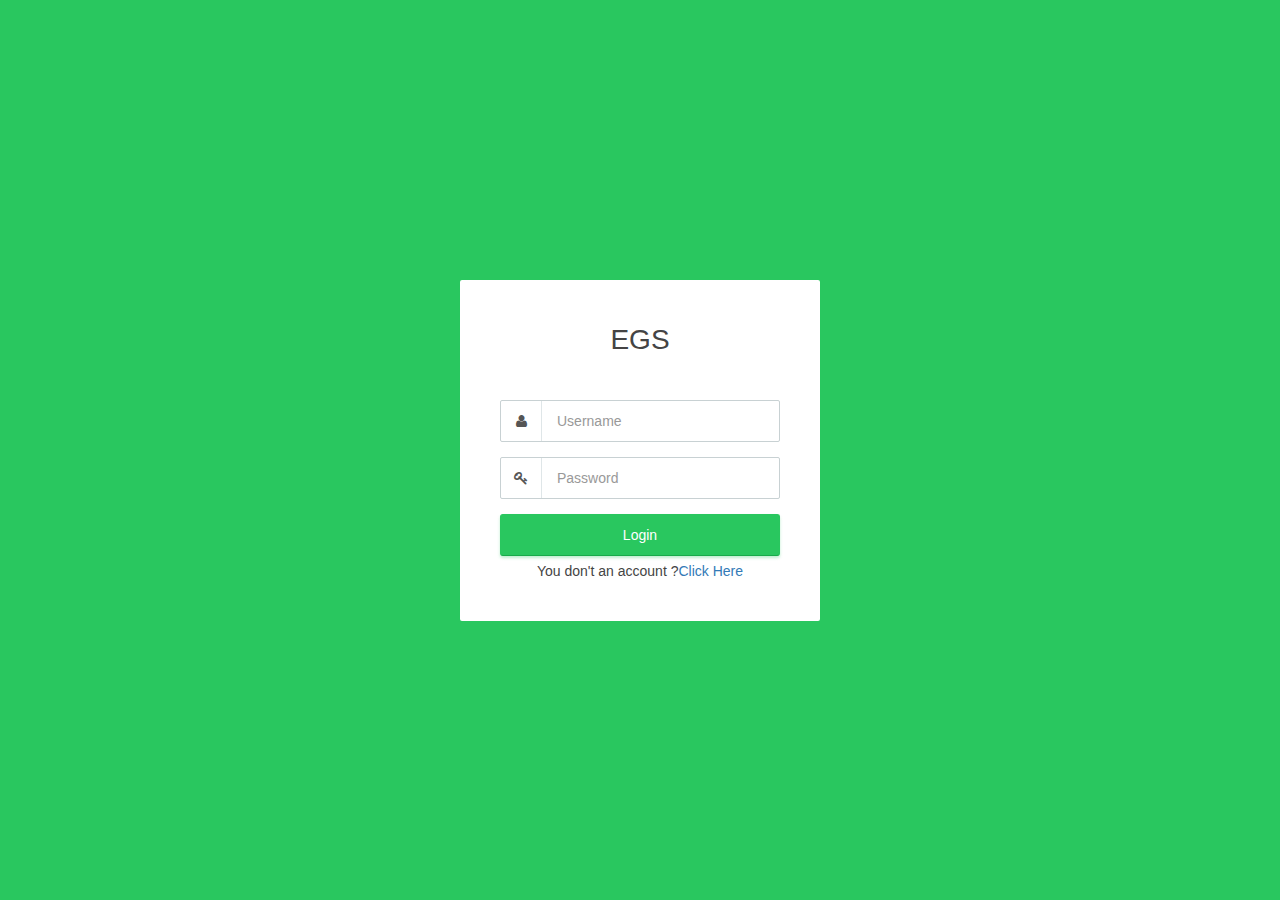
==== commit e9eda357: "updated with new code and file" ====
--- a/www/index.html
+++ b/www/index.html
@@ -61,35 +61,43 @@
       </li>
      
       <li class="@@menu.messaging">
+        <a href="joke.html">
+          <div class="icon">
+            <i class="fa fa-smile-o" aria-hidden="true"></i>
+          </div>
+          <div class="title">Jokes </div>
+        </a>
+      </li>
+       <li class="@@menu.messaging">
+        <a href="shayari.html">
+          <div class="icon">
+            <i class="fa fa-heart" aria-hidden="true"></i>
+          </div>
+          <div class="title">Shayari </div>
+        </a>
+      </li>
+       <li class="@@menu.messaging">
         <a href="#">
           <div class="icon">
-            <i class="fa fa-smile-o" aria-hidden="true"></i>
-          </div>
-          <div class="title">Jokes </div>
+            <i class="fa fa-book" aria-hidden="true"></i>
+          </div>
+          <div class="title">About US </div>
         </a>
       </li>
        <li class="@@menu.messaging">
         <a href="#">
           <div class="icon">
-            <i class="fa fa-heart" aria-hidden="true"></i>
-          </div>
-          <div class="title">Shayari </div>
-        </a>
-      </li>
-       <li class="@@menu.messaging">
-        <a href="#">
-          <div class="icon">
-            <i class="fa fa-book" aria-hidden="true"></i>
-          </div>
-          <div class="title">About US </div>
-        </a>
-      </li>
-       <li class="@@menu.messaging">
-        <a href="#">
-          <div class="icon">
             <i class="fa fa-envelope" aria-hidden="true"></i>
           </div>
           <div class="title">Contact </div>
+        </a>
+      </li>
+       <li class="@@menu.messaging">
+        <a href="#" id="logout">
+          <div class="icon">
+            <i class="fa fa-envelope" aria-hidden="true"></i>
+          </div>
+          <div class="title">Logout </div>
         </a>
       </li>
     </ul>
@@ -149,14 +157,12 @@
             </div>
             <ul class="action">
               <li>
-                <a href="#">
+                <a href="#" id="logout">
                   Profile
                 </a>
               </li>
-             
-             
               <li>
-                <a href="#">
+                <a href="#" id="logout">
                   Logout
                 </a>
               </li>
@@ -276,7 +282,7 @@
 </div>
 
   </div>
-  
+   <script src="https://ajax.googleapis.com/ajax/libs/jquery/3.1.1/jquery.min.js"></script>
   <script type="text/javascript" charset="utf-8" src="cordova.js"></script>
   <script type="text/javascript" src="js/vendor.js"></script>
   <script type="text/javascript" src="js/app.js"></script>
@@ -309,10 +315,35 @@
    function exitCallback()
    {
     ref.close();
-    document.location.href='job.html';
+    document.location.href='index.html';
    }
  // window.location.href='';
 }
 </script>
+<script>
+$(document).ready(function(){
+
+
+$("#logout").click(function(){
+window.localStorage.removeItem("user_name");
+    
+  window.localStorage.removeItem("user_id");
+   document.location.href='login.html'; 
+
+});
+
+var user = window.localStorage["user_name"];
+  if(user=="" || !user)
+  {
+      document.location.href='login.html';
+  }
+  else
+  {
+
+      //document.location.href='login.html';
+  }
+})
+
+</script>
 </body>
 </html>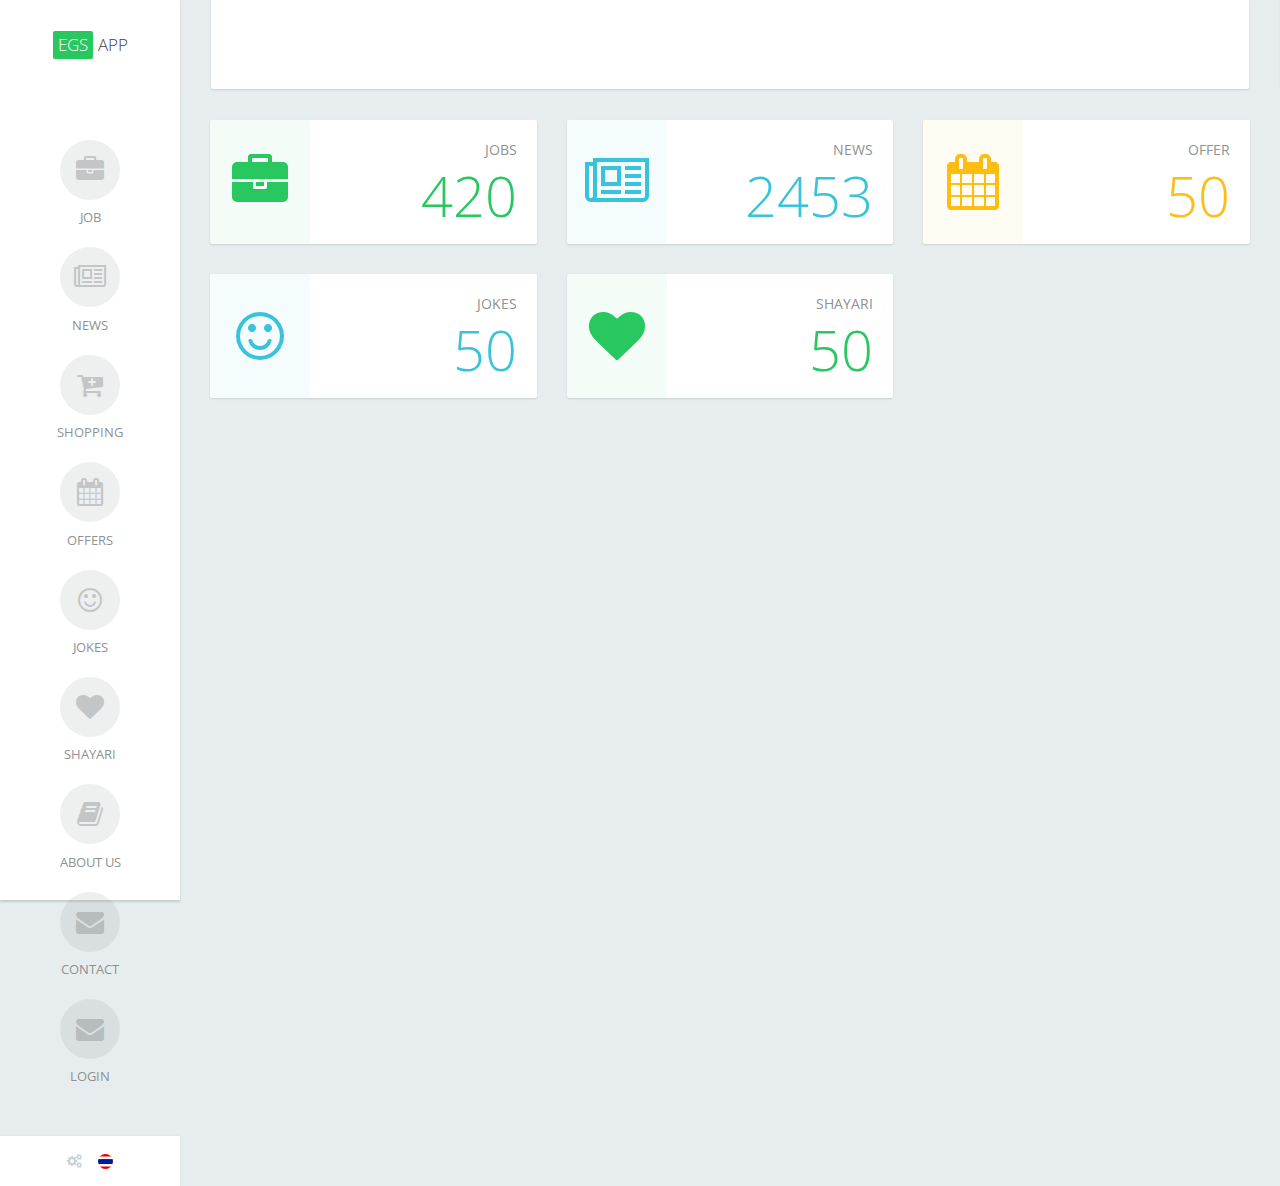
==== commit 272b1063: "social added" ====
--- a/www/index.html
+++ b/www/index.html
@@ -77,7 +77,7 @@
         </a>
       </li>
        <li class="@@menu.messaging">
-        <a href="#">
+        <a href="about.html">
           <div class="icon">
             <i class="fa fa-book" aria-hidden="true"></i>
           </div>
@@ -85,20 +85,15 @@
         </a>
       </li>
        <li class="@@menu.messaging">
-        <a href="#">
+        <a href="contact.html">
           <div class="icon">
             <i class="fa fa-envelope" aria-hidden="true"></i>
           </div>
           <div class="title">Contact </div>
         </a>
       </li>
-       <li class="@@menu.messaging">
-        <a href="#" id="logout">
-          <div class="icon">
-            <i class="fa fa-envelope" aria-hidden="true"></i>
-          </div>
-          <div class="title">Logout </div>
-        </a>
+       <li class="@@menu.messaging title1">
+        
       </li>
     </ul>
   </div>
@@ -147,8 +142,8 @@
 
        
         <li class="dropdown profile">
-          <a href="/html/pages/profile.html" class="dropdown-toggle"  data-toggle="dropdown">
-            <img class="profile-img" src="images/cropped-e-gram240x240.png">
+          <a href="#" class="dropdown-toggle"  data-toggle="dropdown">
+            <!-- <img class="profile-img" src="images/cropped-e-gram240x240.png"> -->
             <div class="title">Profile</div>
           </a>
           <div class="dropdown-menu">
@@ -157,8 +152,8 @@
             </div>
             <ul class="action">
               <li>
-                <a href="#" id="logout">
-                  Profile
+                <a href="login" id="logout">
+                  Login
                 </a>
               </li>
               <li>
@@ -179,7 +174,7 @@
 
 <div class="row">
   <div class="col-lg-4 col-md-6 col-sm-6 col-xs-12">
-      <a class="card card-banner card-green-light">
+      <a class="card card-banner card-green-light" href="job.html">
   <div class="card-body">
     <i class="icon fa fa-briefcase fa-4x"></i>
     <div class="content">
@@ -191,7 +186,7 @@
 
   </div>
   <div class="col-lg-4 col-md-6 col-sm-6 col-xs-12">
-      <a class="card card-banner card-blue-light">
+      <a class="card card-banner card-blue-light" href="news.html">
   <div class="card-body">
     <i class="icon fa fa-newspaper-o fa-4x"></i>
     <div class="content">
@@ -203,7 +198,7 @@
 
   </div>
   <div class="col-lg-4 col-md-6 col-sm-6 col-xs-12">
-      <a class="card card-banner card-yellow-light">
+      <a class="card card-banner card-yellow-light" href="offer.html">
   <div class="card-body">
     <i class="icon fa fa-calendar fa-4x"></i>
     <div class="content">
@@ -215,68 +210,38 @@
 
   </div>
   <div class="col-lg-4 col-md-6 col-sm-6 col-xs-12">
-      <a class="card card-banner card-blue-light">
+      <a class="card card-banner card-blue-light" href="joke.html">
   <div class="card-body">
     <i class="icon fa fa-smile-o fa-4x"></i>
     <div class="content">
-      <div class="title">JOCKS</div>
+      <div class="title">JOKES</div>
       <div class="value"><span class="sign"></span>50</div>
     </div>
   </div>
 </a>
 
   </div>
+    <div class="col-lg-4 col-md-6 col-sm-6 col-xs-12">
+      <a class="card card-banner card-green-light" href="shayari.html">
+  <div class="card-body">
+    <i class="icon fa fa-heart fa-4x"></i>
+    <div class="content">
+      <div class="title">SHAYARI</div>
+      <div class="value"><span class="sign"></span>50</div>
+    </div>
+  </div>
+</a>
+
+  </div>
 </div>
 
-<div class="row">
-  <div class="col-lg-6 col-md-6 col-sm-12 col-xs-12">
-    <div class="card card-mini">
-      <div class="card-header">
-        <div class="card-title">Lastast Job</div>
-        <ul class="card-action">
-          <li>
-            <a href="/">
-              <i class="fa fa-refresh"></i>
-            </a>
-          </li>
-        </ul>
-      </div>
-      <div class="card-body no-padding table-responsive">
-        <table class="table card-table">
-          <thead>
-            <tr>
-              <th>Title</th>
-              <th class="right">Type</th>
-              <th>Status</th>
-            </tr>
-          </thead>
-          <tbody>
-            <tr>
-              <td>MicroSD 64Gb</td>
-              <td class="right">12</td>
-              <td><span class="badge badge-success badge-icon"><i class="fa fa-check" aria-hidden="true"></i><span>Complete</span></span></td>
-            </tr>
-            <tr>
-              <td>MiniPC i5</td>
-              <td class="right">5</td>
-              <td><span class="badge badge-warning badge-icon"><i class="fa fa-clock-o" aria-hidden="true"></i><span>Pending</span></span></td>
-            </tr>
-            
-          </tbody>
-        </table>
-      </div>
-    </div>
-  </div>
-
-
-</div>
   <footer class="app-footer"> 
   <div class="row">
-    <div class="col-xs-12">
+    <!-- <div class="col-xs-12">
       <div class="footer-copyright">
         Copyright © 2017 E-gramsuvidha Co.Ltd.
       </div>
-    </div>
+    </div> -->
   </div>
 </footer>
 </div>
@@ -324,24 +289,39 @@
 $(document).ready(function(){
 
 
+
+
+var user = window.localStorage["user_name"];
+  if(user=="" || !user)
+{
+  $('.title1').html('<a href="login.html" id=""><div class="icon"><i class="fa fa-envelope" aria-hidden="true"></i>'+
+    '</div><div class="title title"> Login</div></a>');
+  }
+  else
+  {
+
+      $('.title1').html('<a href="#" id="logout"><div class="icon"><i class="fa fa-envelope" aria-hidden="true"></i> </div>'+
+        '<div class="title title">Logout </div> </a>');
+  }
+
+  // var role = window.localStorage["role"];
+  // if(role=='A')
+  // {
+  //   $('#help-actions').show();
+  // }
+  // else
+  // {
+  //   $('#help-actions').hide();
+  // }
+
 $("#logout").click(function(){
 window.localStorage.removeItem("user_name");
     
   window.localStorage.removeItem("user_id");
-   document.location.href='login.html'; 
+  window.localStorage.removeItem("role");
+   document.location.href='index.html'; 
 
 });
-
-var user = window.localStorage["user_name"];
-  if(user=="" || !user)
-  {
-      document.location.href='login.html';
-  }
-  else
-  {
-
-      //document.location.href='login.html';
-  }
 })
 
 </script>
